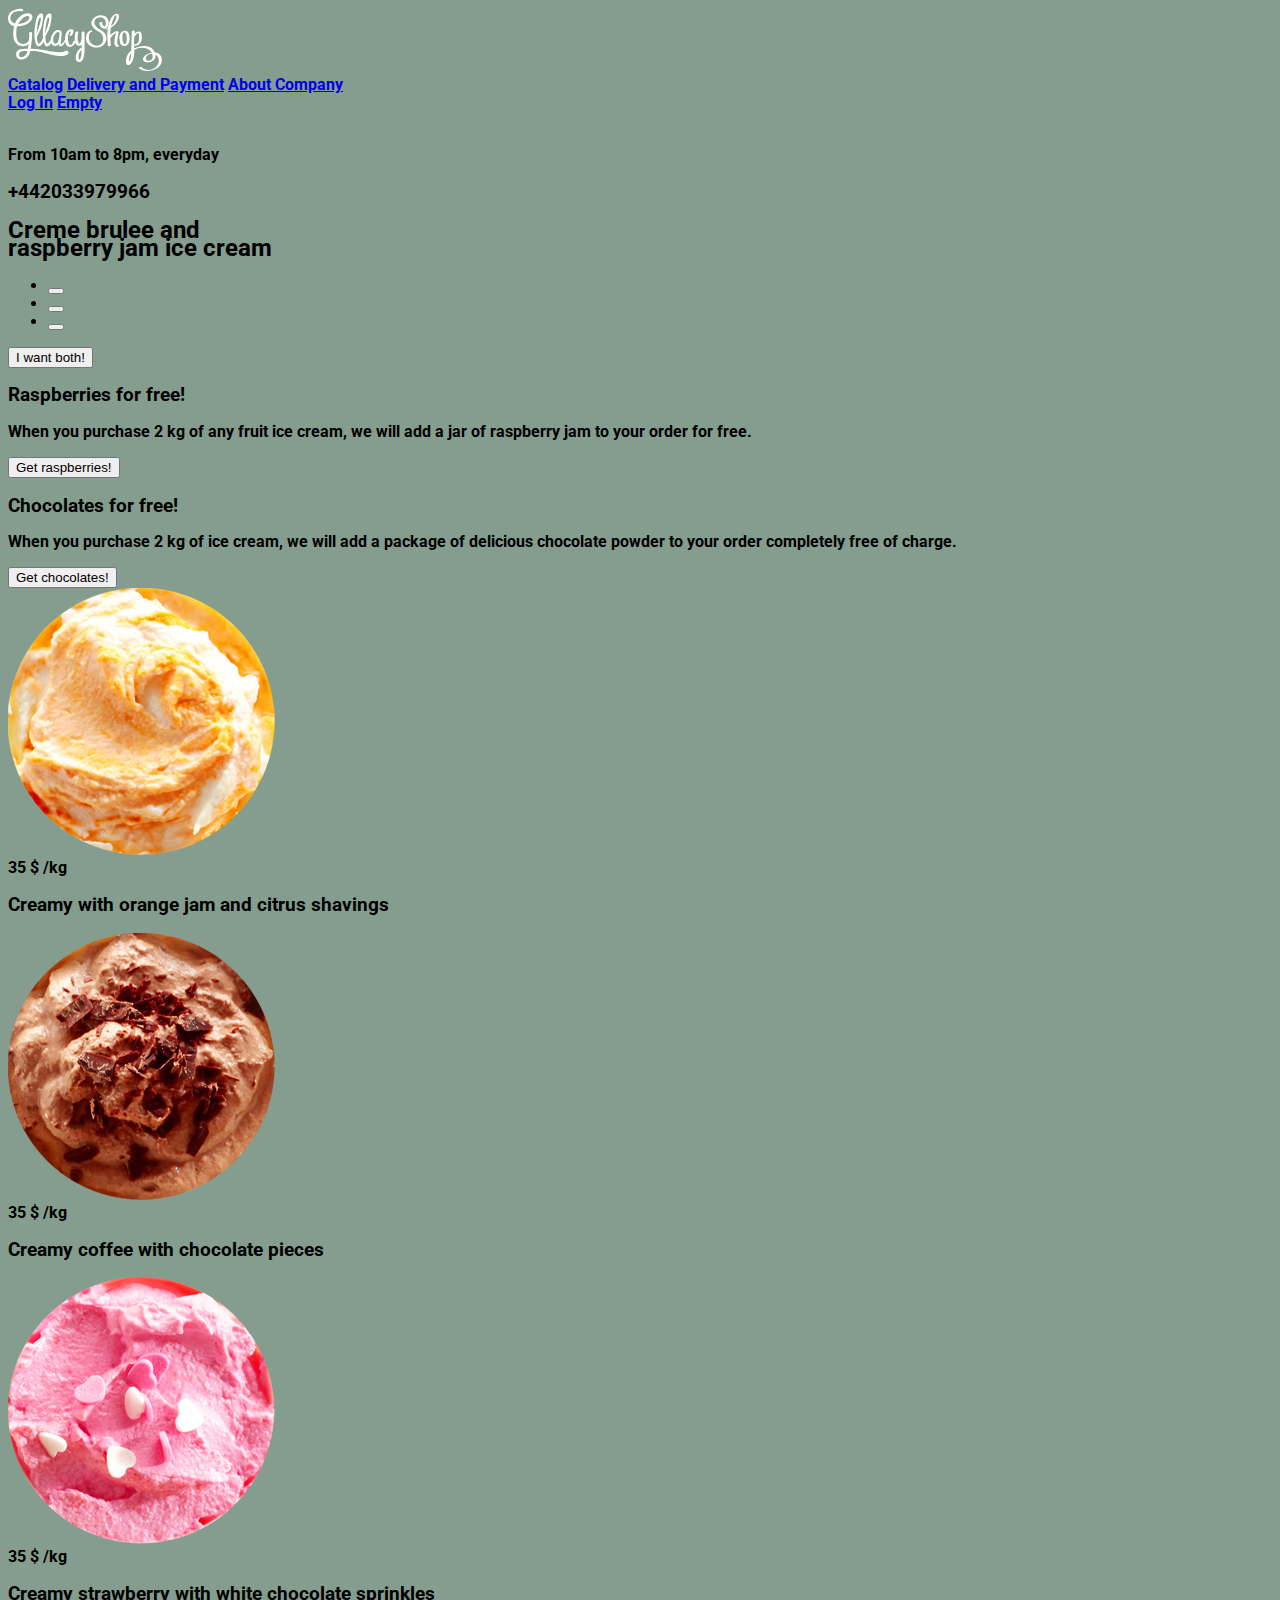
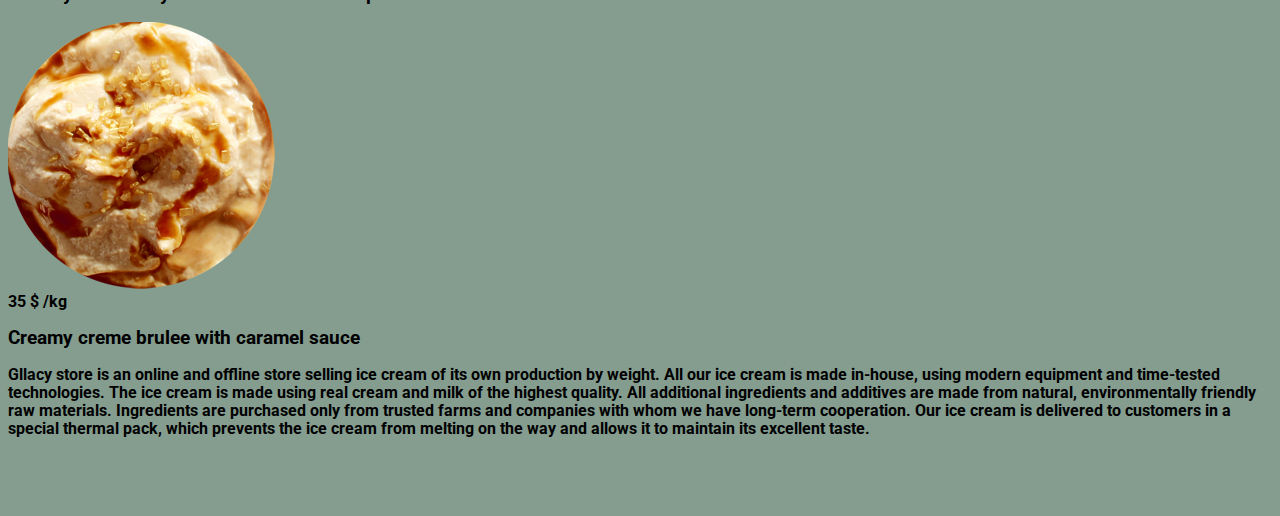
==== index.html @ 9600399f "added product images & description" ====
<!DOCTYPE html>
<html lang="en">

<head>
    <meta charset="UTF-8" />
    <meta name="viewport" content="width=device-width, initial-scale=1.0" />
    <link rel="preconnect" href="https://fonts.googleapis.com">
    <link rel="preconnect" href="https://fonts.gstatic.com" crossorigin>
    <link href="https://fonts.googleapis.com/css2?family=Roboto&display=swap" rel="stylesheet">
    <link href="css/styles.css" rel="stylesheet">
    <title>Gllacy Shop</title>
</head>

<body>

    <!-- Логотип -->

    <header>
        <div>
            <img src="svg/logo.svg" width="154" height="64" alt="Gllacy Shop">
        </div>


        <!-- Головна навігація -->

        <div>
            <nav class="main-navigation">
                <a href="catalog.html">Catalog</a>
                <a href="delivery-and-payment.html">Delivery and Payment</a>
                <a href="about-company.html">About Company</a>
            </nav>
        </div>

        <!-- Кнопка пошуку -->

        <!-- Навігація користувача -->

        <div>
            <nav class="user-navigation">
                <a href="login.html">Log In</a>
                <a href="basket.html">Empty</a>
            </nav>
        </div>
    </header>
    <div>
        <p>
            <br>From 10am to 8pm, everyday
        </p>
        <h3>+442033979966</h3>
    </div>

    <!-- Пропозиції -->

    <main>
        <section class="ad-section">
            <div class="slide">
                <div class="inner">
                    <h2>Creme brulee and<br>raspberry jam ice cream</h2>
                    <div class="slider-dots">
                        <ul>
                            <li> <button></button></li>
                            <li> <button></button></li>
                            <li> <button></button></li>
                        </ul>
                    </div>
                    <button class="main-button">I want both!</button>
                    <div>
                        <h3>Raspberries for free!</h3>
                        <p>When you purchase 2 kg of any fruit ice cream, we will add a jar of raspberry jam to your
                            order
                            for
                            free.</p>
                        <button class="ad-button">Get raspberries!</button>
                    </div>
                    <div>
                        <h3>Chocolates for free!</h3>
                        <p>When you purchase 2 kg of ice cream, we will add a package of delicious chocolate powder
                            to your
                            order
                            completely free
                            of charge.</p>
                        <button class="ad-button">Get chocolates!</button>
                    </div>
        </section>

        <!-- Товари/хіти продажу -->

        <section class="product-section">
            <img src="/img/orange-jam.png" alt="orange jam ice-cream" height="267" width="267">
            <div class="product-price">
                <span class="price-value">35</span>
                <span class="price-currency">$</span>
                <span class="weight">/kg</span>
                <p class="product-title">
                <h3>Creamy with orange jam and citrus shavings</h3>
                </p>

                <img src="/img/coffee-chocolate.png" alt="coffee with choco ice-cream" height="267" width="267">
                <div class="product-price">
                    <span class="price-value">35</span>
                    <span class="price-currency">$</span>
                    <span class="weight">/kg</span>
                    <p class="product-title">
                    <h3>Creamy coffee with chocolate pieces</h3>
                    </p>

                    <img src="/img/strawberry-chocolate.png" alt="strawberry with choco ice-cream" height="267"
                        width="267">
                    <div class="product-price">
                        <span class="price-value">35</span>
                        <span class="price-currency">$</span>
                        <span class="weight">/kg</span>
                        <p class="product-title">
                        <h3>Creamy strawberry with white chocolate sprinkles</h3>
                        </p>

                        <img src="/img/creme-brulee.png" alt="creme brulee ice-cream" height="267" width="267">
                        <div class="product-price">
                            <span class="price-value">35</span>
                            <span class="price-currency">$</span>
                            <span class="weight">/kg</span>
                            <p class="product-title">
                            <h3>Creamy creme brulee with caramel sauce</h3>
                            </p>
                        </div>

                        Gllacy store is an online and offline store selling ice cream of its own production by weight.

                        All our ice cream is made in-house, using modern equipment and time-tested technologies.

                        The ice cream is made using real cream and milk of the highest quality. All additional
                        ingredients and additives are made from natural, environmentally friendly raw materials.

                        Ingredients are purchased only from trusted farms and companies with whom we have long-term
                        cooperation.

                        Our ice cream is delivered to customers in a special thermal pack, which prevents the ice cream
                        from melting on the way
                        and allows it to maintain its excellent taste.

                        <p></p>
                        </li>
                        <li> </li>
                        <li> </li>
                        <li> </li>
                        </ul>
                    </div>
        </section>
    </main>
</body>























</html>
---- css/styles.css ----
body {
  font-family: "Roboto", sans-serif;
  font-size: 16px;
  font-weight: 700;
  line-height: 18px;

  background-color: #849d8f;
}
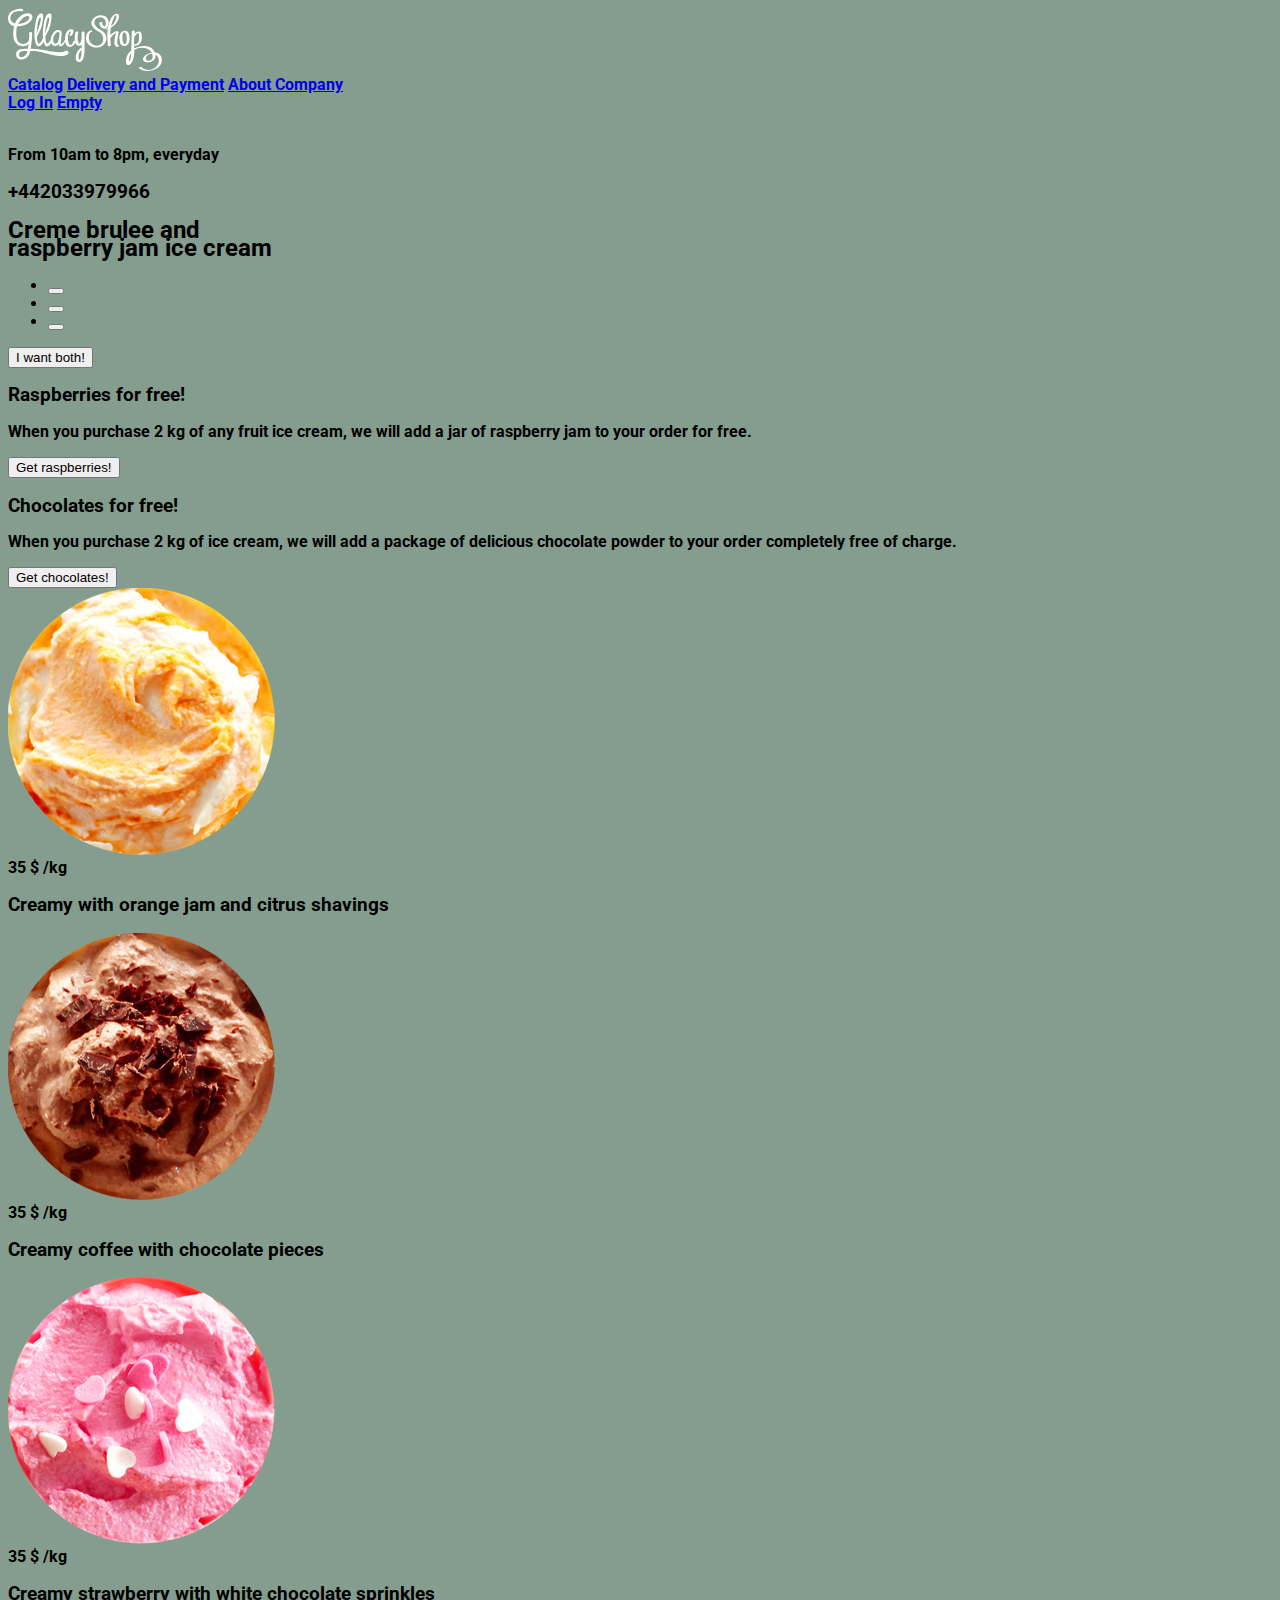
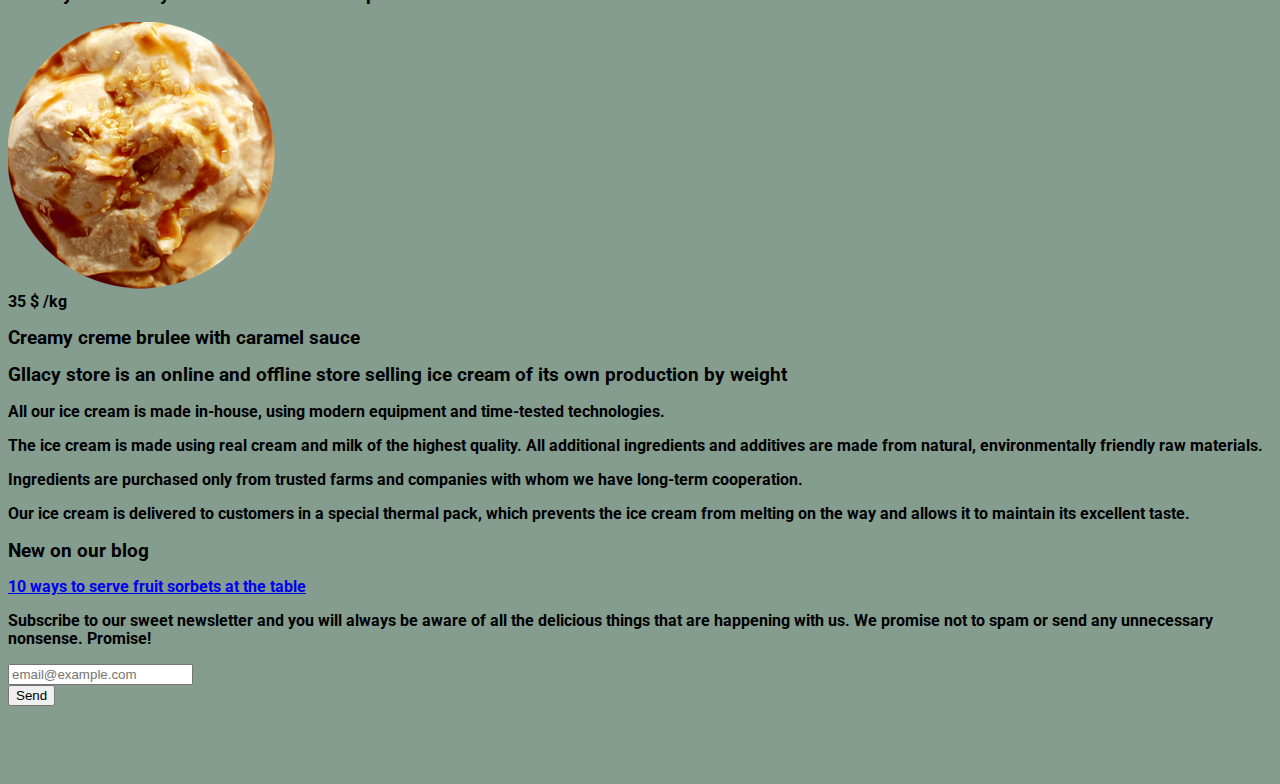
==== commit 493fdcd3: "added buttons for subscription" ====
--- a/index.html
+++ b/index.html
@@ -86,7 +86,7 @@
         <!-- Товари/хіти продажу -->
 
         <section class="product-section">
-            <img src="/img/orange-jam.png" alt="orange jam ice-cream" height="267" width="267">
+            <img src="img/orange-jam.png" alt="orange jam ice-cream" height="267" width="267">
             <div class="product-price">
                 <span class="price-value">35</span>
                 <span class="price-currency">$</span>
@@ -95,7 +95,7 @@
                 <h3>Creamy with orange jam and citrus shavings</h3>
                 </p>
 
-                <img src="/img/coffee-chocolate.png" alt="coffee with choco ice-cream" height="267" width="267">
+                <img src="img/coffee-chocolate.png" alt="coffee with choco ice-cream" height="267" width="267">
                 <div class="product-price">
                     <span class="price-value">35</span>
                     <span class="price-currency">$</span>
@@ -104,7 +104,7 @@
                     <h3>Creamy coffee with chocolate pieces</h3>
                     </p>
 
-                    <img src="/img/strawberry-chocolate.png" alt="strawberry with choco ice-cream" height="267"
+                    <img src="img/strawberry-chocolate.png" alt="strawberry with choco ice-cream" height="267"
                         width="267">
                     <div class="product-price">
                         <span class="price-value">35</span>
@@ -114,7 +114,7 @@
                         <h3>Creamy strawberry with white chocolate sprinkles</h3>
                         </p>
 
-                        <img src="/img/creme-brulee.png" alt="creme brulee ice-cream" height="267" width="267">
+                        <img src="img/creme-brulee.png" alt="creme brulee ice-cream" height="267" width="267">
                         <div class="product-price">
                             <span class="price-value">35</span>
                             <span class="price-currency">$</span>
@@ -124,27 +124,70 @@
                             </p>
                         </div>
 
-                        Gllacy store is an online and offline store selling ice cream of its own production by weight.
-
-                        All our ice cream is made in-house, using modern equipment and time-tested technologies.
-
-                        The ice cream is made using real cream and milk of the highest quality. All additional
-                        ingredients and additives are made from natural, environmentally friendly raw materials.
-
-                        Ingredients are purchased only from trusted farms and companies with whom we have long-term
-                        cooperation.
-
-                        Our ice cream is delivered to customers in a special thermal pack, which prevents the ice cream
-                        from melting on the way
-                        and allows it to maintain its excellent taste.
-
-                        <p></p>
-                        </li>
-                        <li> </li>
-                        <li> </li>
-                        <li> </li>
-                        </ul>
-                    </div>
+                        <!-- Про магазин -->
+
+                        <div class="about-store-motto">
+                            <h3>Gllacy store is an online and offline store selling ice cream of its own production by
+                                weight</h3>
+                            <div class="about-store-left">
+                                <p>All our ice cream is made in-house, using modern equipment and time-tested
+                                    technologies.</p>
+                                <p>The ice cream is made using real cream and milk of the highest quality. All
+                                    additional
+                                    ingredients and additives are made from natural, environmentally friendly raw
+                                    materials.</p>
+                            </div>
+                            <div class="about-store-right">
+                                <p>Ingredients are purchased only from trusted farms and
+                                    companies with whom we have long-term cooperation.</p>
+                                <p>Our ice cream is delivered to
+                                    customers in a special thermal pack, which prevents the ice cream from melting on
+                                    the way and allows it to maintain its excellent taste.</p>
+                            </div>
+                        </div>
+
+                        <!-- Блог -->
+
+                        <div class="blog">
+                            <div class="blog-container">
+                                <h3>New on our blog</h3>
+                                <a href="###">
+                                    <p>10 ways to serve fruit sorbets at the table</p>
+                                </a>
+                            </div>
+                        </div>
+
+                        <!-- Підписка -->
+
+                        <div class="subscription">
+                            <div class="subscription-container">
+                                <p>Subscribe to our sweet newsletter and you will always be aware of all
+                                    the delicious things that are happening with us. We promise not to spam or send any
+                                    unnecessary nonsense. Promise!</p>
+                            </div>
+                        </div>
+                        <form class="subscription-form" action="###" method="post">
+                            <div class="wrapper-subscription">
+                                <input type="email" name="subscription-email" id="subscription-email"
+                                    placeholder="email@example.com">
+                                <label for="subscription-email"></label>
+                            </div>
+                            <div class="subscription-button-wrapper">
+                                <button class="subscription-button" type="submit">Send</button>
+                        </form>
+                    </div>
+
+
+                    <!-- Карта -->
+
+                    <!-- Підвал сайту -->
+                    <p></p>
+                    </li>
+                    <li> </li>
+                    <li> </li>
+                    <li> </li>
+                    </ul>
+                </div>
         </section>
     </main>
 </body>
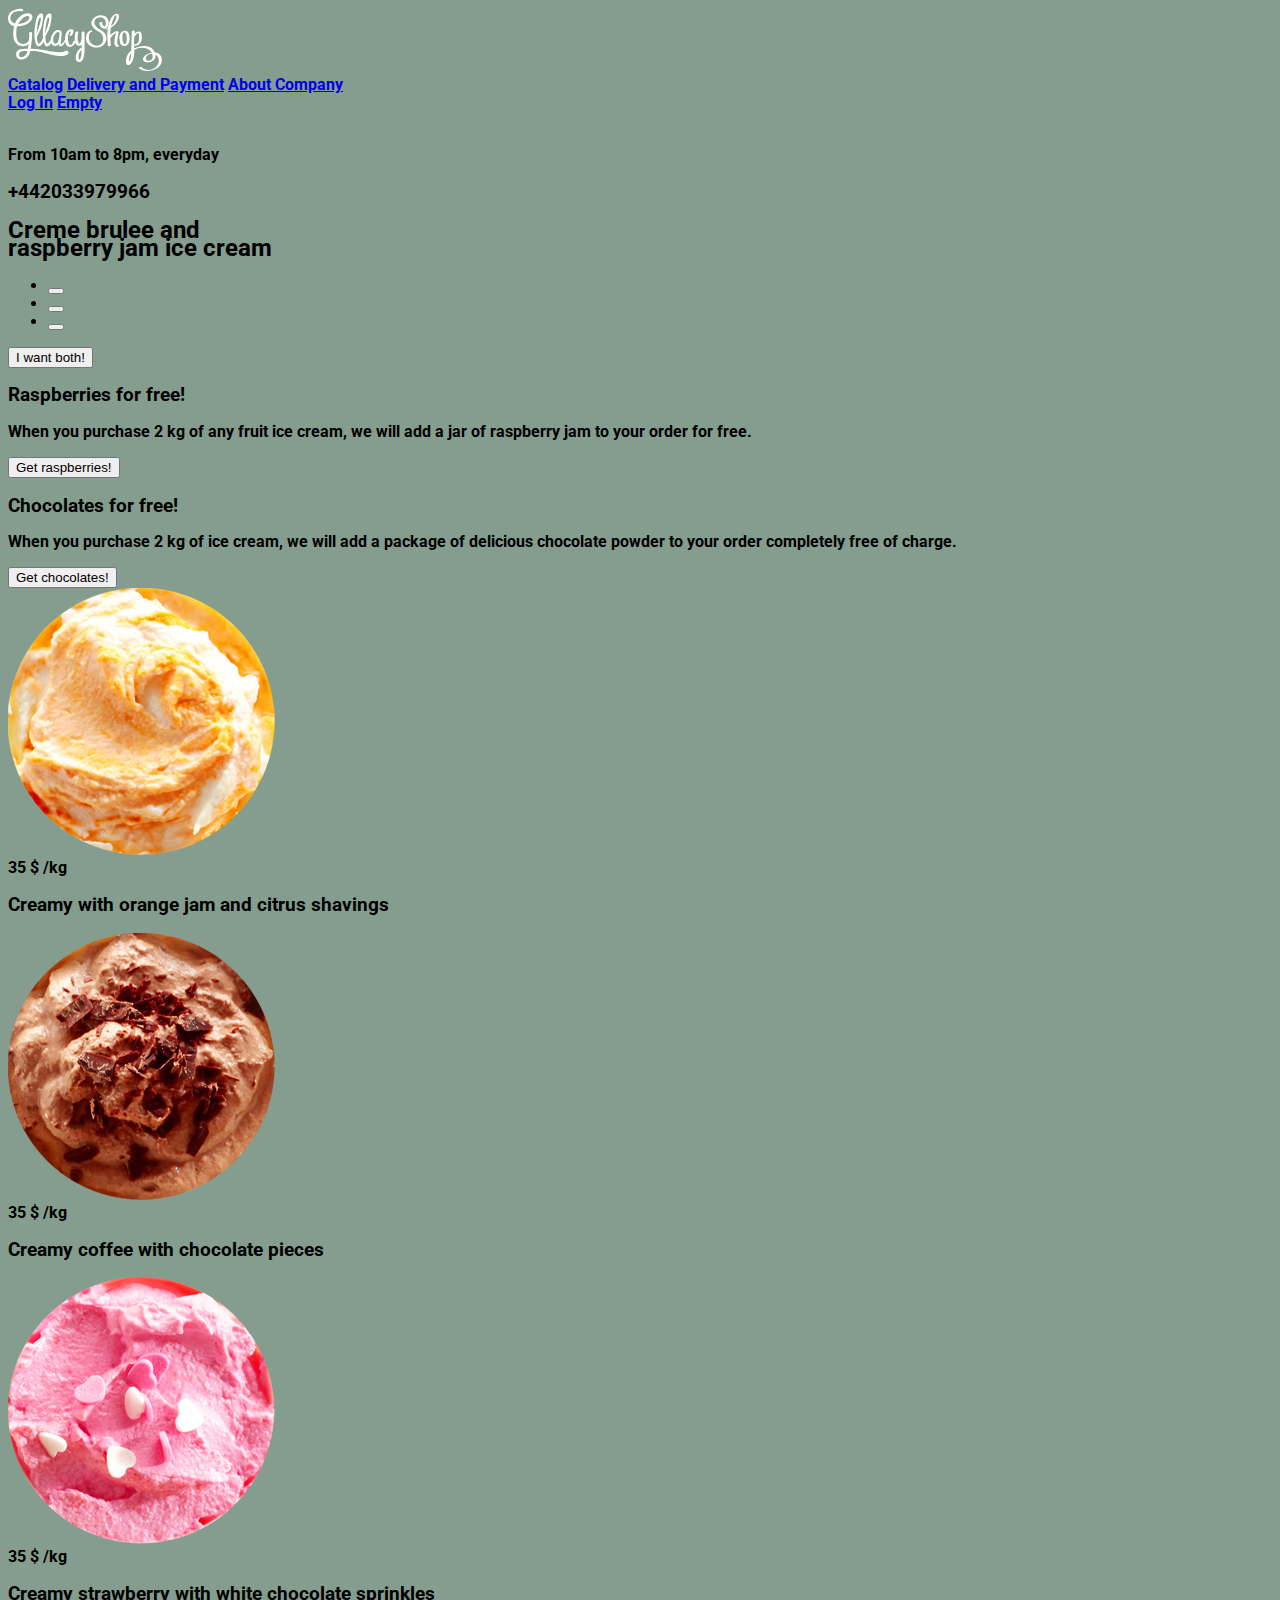
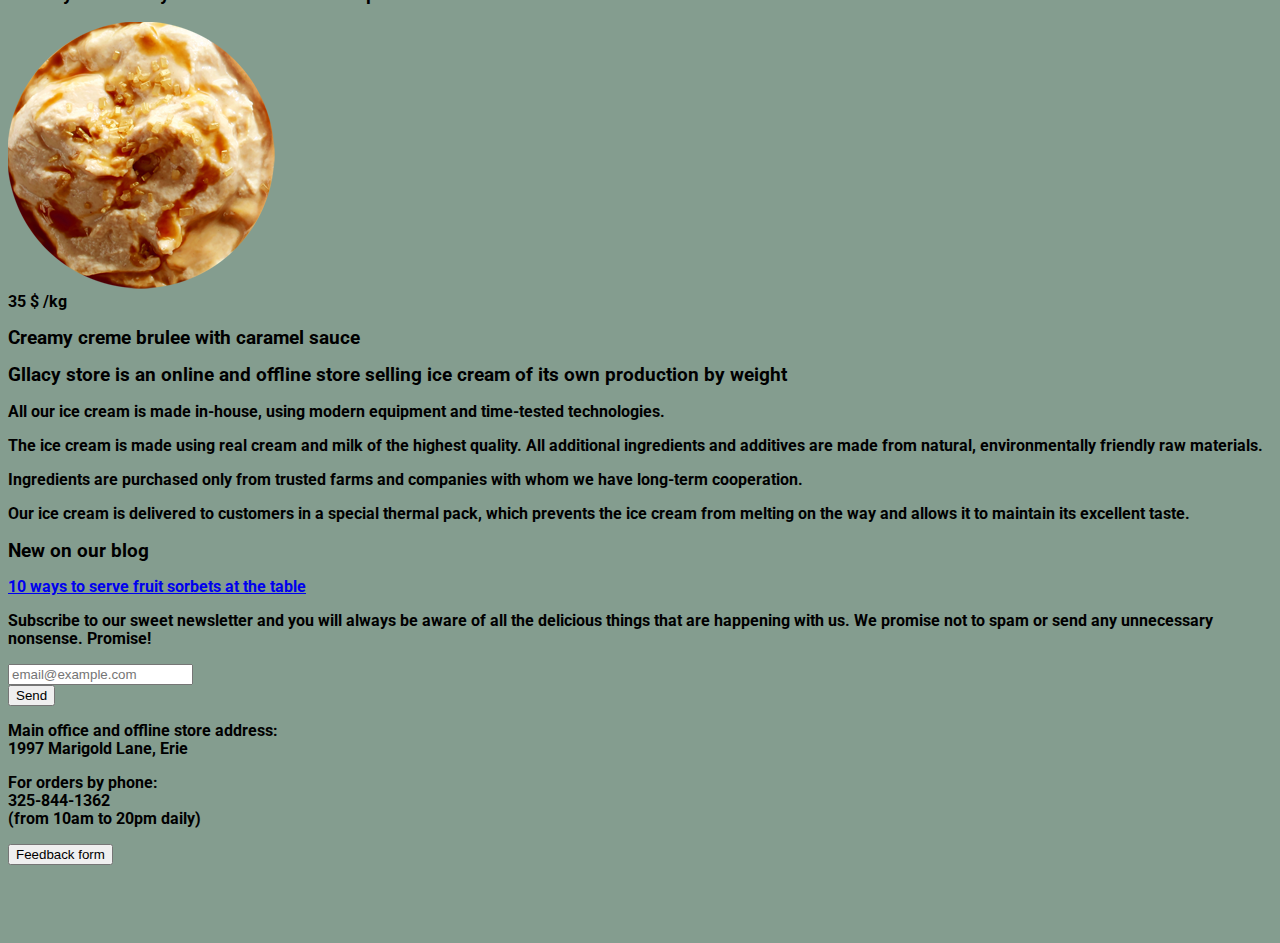
==== commit 93cafd7a: "added feedback option" ====
--- a/index.html
+++ b/index.html
@@ -180,6 +180,18 @@
 
                     <!-- Карта -->
 
+                    <div class="map"></div>
+
+                    <div class="address"></div>
+                    <p class="address-information">
+                        <span>Main office and offline store address:</span><br>
+                        <span>1997 Marigold Lane, Erie</span>
+                    </p>
+
+                    <p>For orders by phone:<br>
+                        <span>325-844-1362</span><br>(from 10am to 20pm daily)
+                    </p>
+                    <button>Feedback form</button>
                     <!-- Підвал сайту -->
                     <p></p>
                     </li>
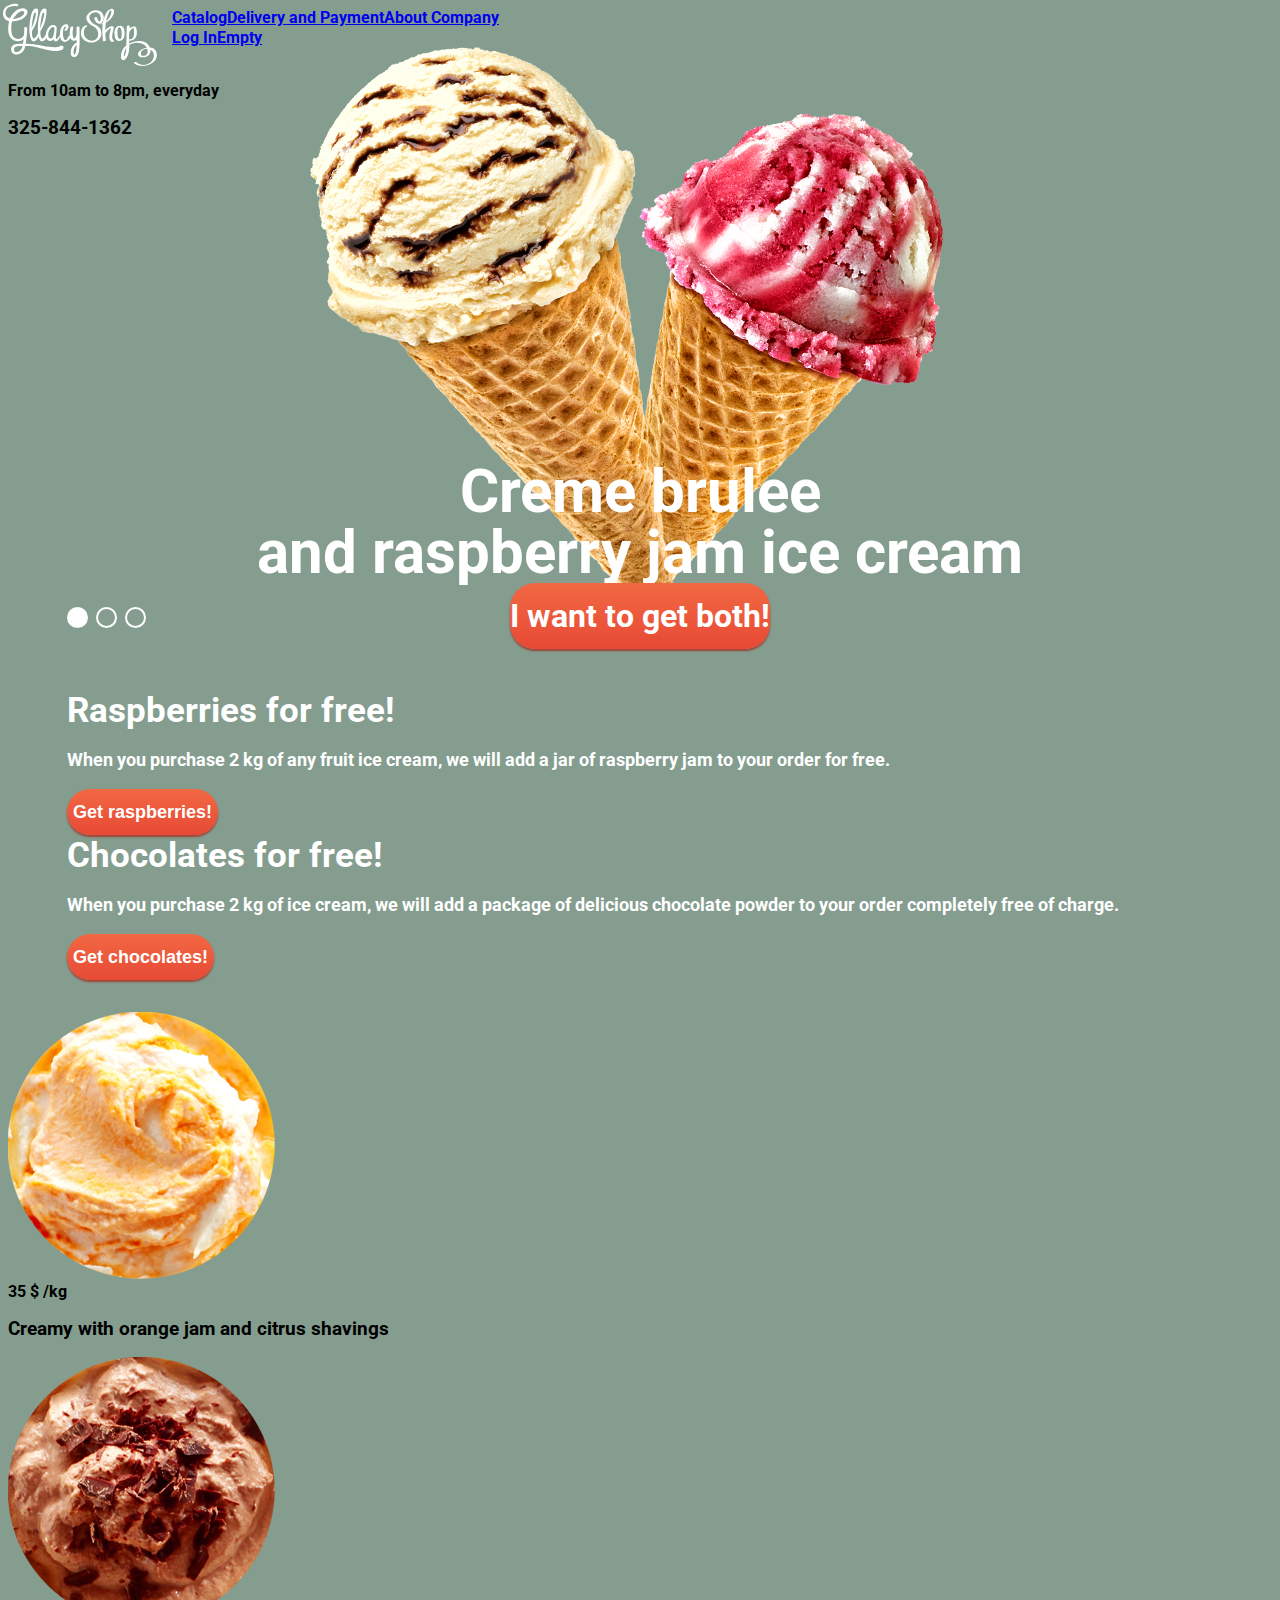
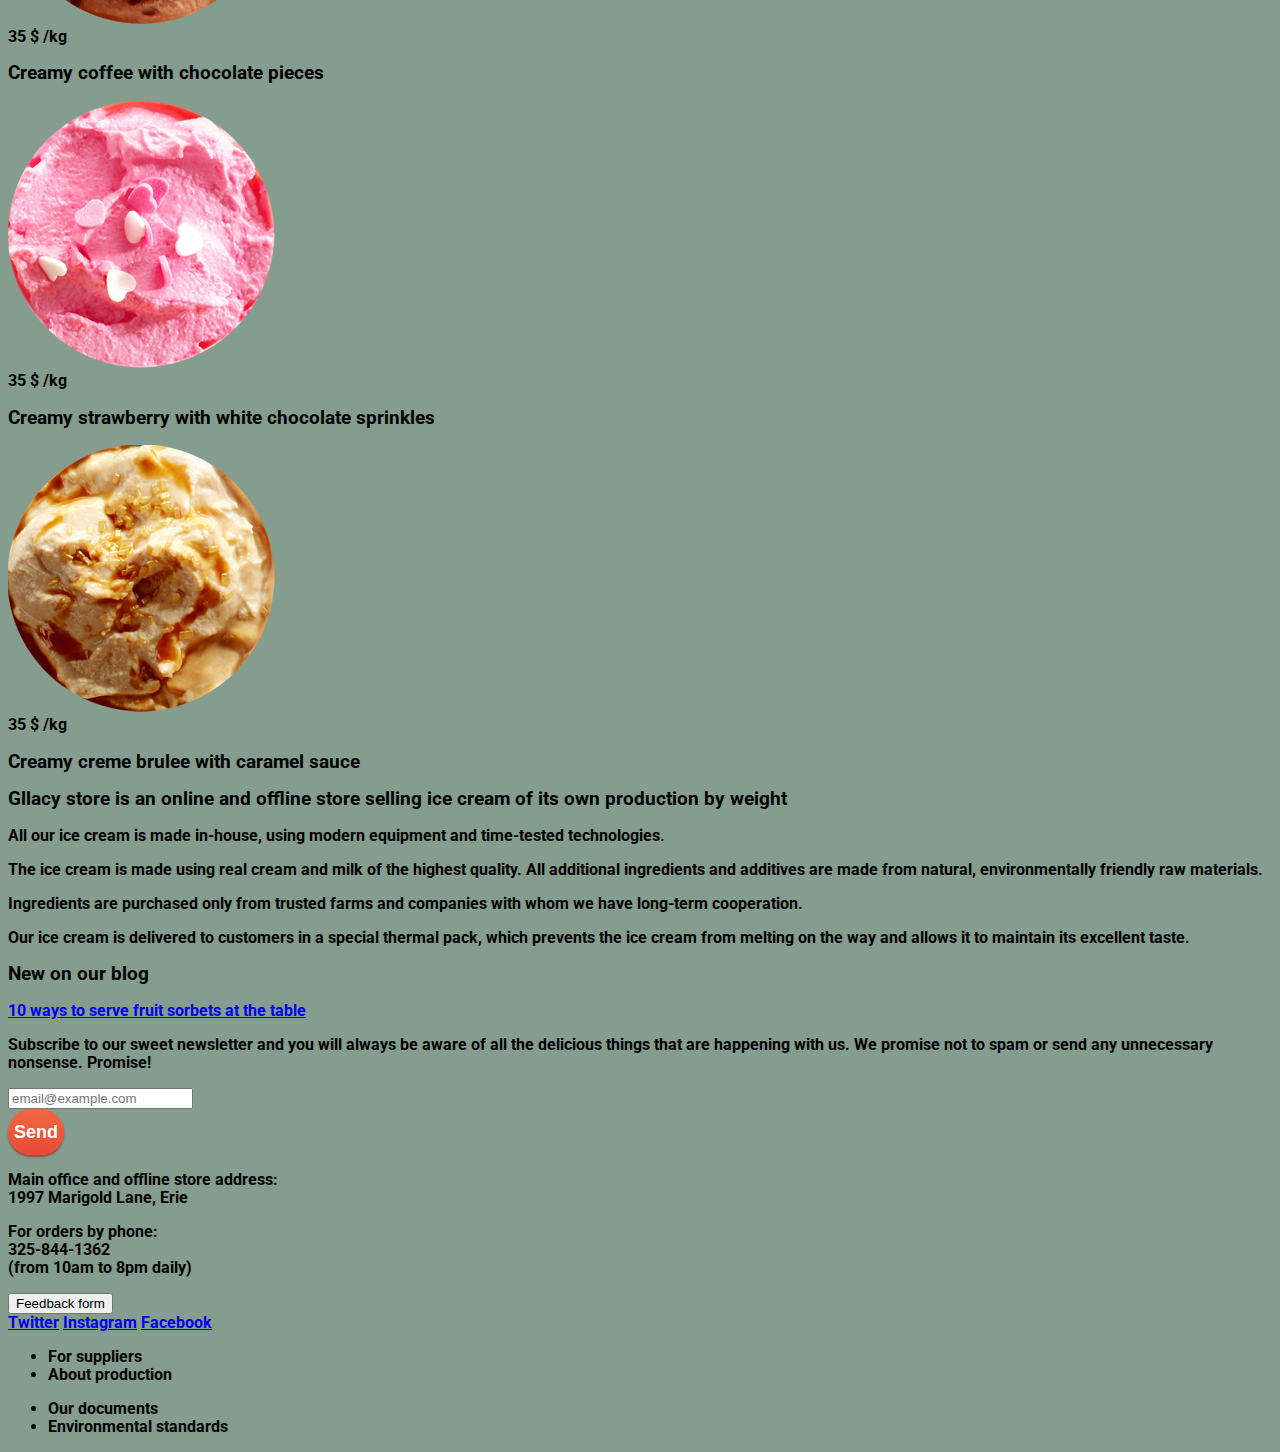
==== commit ba8cd6ca: "added slider" ====
--- a/index.html
+++ b/index.html
@@ -12,218 +12,245 @@
 </head>
 
 <body>
-
-    <!-- Логотип -->
-
-    <header>
+    <!-- Листалка -->
+    <input type="radio" name="toogle" id="img1" checked>
+    <input type="radio" name="toogle" id="img2">
+    <input type="radio" name="toogle" id="img3">
+    <div class="slider-wrapper">
+        <div class="clearfix"></div>
+        <!-- Логотип -->
+
+        <header>
+            <div class="logo">
+                <img class="logo-pic" src="svg/logo.svg" width="154" height="64" alt="Gllacy Shop">
+            </div>
+
+
+            <!-- Головна навігація -->
+
+            <div>
+                <nav class="main-navigation">
+                    <a href="catalog.html">Catalog</a>
+                    <a href="delivery-and-payment.html">Delivery and Payment</a>
+                    <a href="about-company.html">About Company</a>
+                </nav>
+            </div>
+
+            <!-- Кнопка пошуку -->
+
+            <!-- Навігація користувача -->
+
+            <div>
+                <nav class="user-navigation">
+                    <a href="login.html">Log In</a>
+                    <a href="basket.html">Empty</a>
+                </nav>
+            </div>
+        </header>
+
         <div>
-            <img src="svg/logo.svg" width="154" height="64" alt="Gllacy Shop">
+            <p>
+                <br>From 10am to 8pm, everyday
+            </p>
+            <h3>325-844-1362</h3>
         </div>
 
 
-        <!-- Головна навігація -->
-
-        <div>
-            <nav class="main-navigation">
-                <a href="catalog.html">Catalog</a>
-                <a href="delivery-and-payment.html">Delivery and Payment</a>
-                <a href="about-company.html">About Company</a>
-            </nav>
-        </div>
-
-        <!-- Кнопка пошуку -->
-
-        <!-- Навігація користувача -->
-
-        <div>
-            <nav class="user-navigation">
-                <a href="login.html">Log In</a>
-                <a href="basket.html">Empty</a>
-            </nav>
-        </div>
-    </header>
-    <div>
-        <p>
-            <br>From 10am to 8pm, everyday
-        </p>
-        <h3>+442033979966</h3>
-    </div>
-
-    <!-- Пропозиції -->
-
-    <main>
-        <section class="ad-section">
-            <div class="slide">
-                <div class="inner">
-                    <h2>Creme brulee and<br>raspberry jam ice cream</h2>
-                    <div class="slider-dots">
-                        <ul>
-                            <li> <button></button></li>
-                            <li> <button></button></li>
-                            <li> <button></button></li>
-                        </ul>
-                    </div>
-                    <button class="main-button">I want both!</button>
+        <!-- Слайдер -->
+
+        <main>
+            <section class="ad-section">
+                <div class="ad-container">
+                    <div class="slider">
+                        <div class="slider-dots">
+                            <label for="img1"></label>
+                            <label for="img2"></label>
+                            <label for="img3"></label>
+                        </div>
+                        <div class="slide slide-1">
+                            <div class="slide-title">Creme brulee<br>and raspberry jam ice cream
+                            </div>
+                            <a href="#" class="button slider-button">I want to get both!</a>
+                        </div>
+
+                        <div class="slide slide-2">
+                            <div class="slide-title">Chocolate ice cream<br>and lemon sorbet
+                            </div>
+                            <a href="#" class="button slider-button">I want to get both!</a>
+                        </div>
+
+                        <div class="slide slide-3">
+                            <div class="slide-title">Fudge sundae<br>and strawberry sorbet
+                            </div>
+                            <a href="#" class="button slider-button">I want to get both!</a>
+                        </div>
+                    </div>
+
+                    <!-- Пропозиції -->
+
                     <div>
-                        <h3>Raspberries for free!</h3>
-                        <p>When you purchase 2 kg of any fruit ice cream, we will add a jar of raspberry jam to your
+                        <h2 class="ad-title">Raspberries for free!</h2>
+                        <p class="ad-desc">When you purchase 2 kg of any fruit ice cream, we will add a jar of
+                            raspberry
+                            jam to your
                             order
                             for
                             free.</p>
-                        <button class="ad-button">Get raspberries!</button>
+                        <button class="button">Get raspberries!</button>
                     </div>
                     <div>
-                        <h3>Chocolates for free!</h3>
-                        <p>When you purchase 2 kg of ice cream, we will add a package of delicious chocolate powder
+                        <h2 class="ad-title">Chocolates for free!</h2>
+                        <p class="ad-desc">When you purchase 2 kg of ice cream, we will add a package of
+                            delicious
+                            chocolate powder
                             to your
                             order
                             completely free
                             of charge.</p>
-                        <button class="ad-button">Get chocolates!</button>
-                    </div>
-        </section>
-
-        <!-- Товари/хіти продажу -->
-
-        <section class="product-section">
-            <img src="img/orange-jam.png" alt="orange jam ice-cream" height="267" width="267">
-            <div class="product-price">
-                <span class="price-value">35</span>
-                <span class="price-currency">$</span>
-                <span class="weight">/kg</span>
-                <p class="product-title">
-                <h3>Creamy with orange jam and citrus shavings</h3>
-                </p>
-
-                <img src="img/coffee-chocolate.png" alt="coffee with choco ice-cream" height="267" width="267">
+                        <button class="button">Get chocolates!</button>
+                    </div>
+            </section>
+
+            <!-- Товари/хіти продажу -->
+
+            <section class="product-section">
+                <img src="img/orange-jam.png" alt="orange jam ice-cream" height="267" width="267">
                 <div class="product-price">
                     <span class="price-value">35</span>
                     <span class="price-currency">$</span>
                     <span class="weight">/kg</span>
                     <p class="product-title">
-                    <h3>Creamy coffee with chocolate pieces</h3>
+                    <h3>Creamy with orange jam and citrus shavings</h3>
                     </p>
 
-                    <img src="img/strawberry-chocolate.png" alt="strawberry with choco ice-cream" height="267"
-                        width="267">
+                    <img src="img/coffee-chocolate.png" alt="coffee with choco ice-cream" height="267" width="267">
                     <div class="product-price">
                         <span class="price-value">35</span>
                         <span class="price-currency">$</span>
                         <span class="weight">/kg</span>
                         <p class="product-title">
-                        <h3>Creamy strawberry with white chocolate sprinkles</h3>
+                        <h3>Creamy coffee with chocolate pieces</h3>
                         </p>
 
-                        <img src="img/creme-brulee.png" alt="creme brulee ice-cream" height="267" width="267">
+                        <img src="img/strawberry-chocolate.png" alt="strawberry with choco ice-cream" height="267"
+                            width="267">
                         <div class="product-price">
                             <span class="price-value">35</span>
                             <span class="price-currency">$</span>
                             <span class="weight">/kg</span>
                             <p class="product-title">
-                            <h3>Creamy creme brulee with caramel sauce</h3>
+                            <h3>Creamy strawberry with white chocolate sprinkles</h3>
                             </p>
-                        </div>
-
-                        <!-- Про магазин -->
-
-                        <div class="about-store-motto">
-                            <h3>Gllacy store is an online and offline store selling ice cream of its own production by
-                                weight</h3>
-                            <div class="about-store-left">
-                                <p>All our ice cream is made in-house, using modern equipment and time-tested
-                                    technologies.</p>
-                                <p>The ice cream is made using real cream and milk of the highest quality. All
-                                    additional
-                                    ingredients and additives are made from natural, environmentally friendly raw
-                                    materials.</p>
-                            </div>
-                            <div class="about-store-right">
-                                <p>Ingredients are purchased only from trusted farms and
-                                    companies with whom we have long-term cooperation.</p>
-                                <p>Our ice cream is delivered to
-                                    customers in a special thermal pack, which prevents the ice cream from melting on
-                                    the way and allows it to maintain its excellent taste.</p>
-                            </div>
-                        </div>
-
-                        <!-- Блог -->
-
-                        <div class="blog">
-                            <div class="blog-container">
-                                <h3>New on our blog</h3>
-                                <a href="###">
-                                    <p>10 ways to serve fruit sorbets at the table</p>
-                                </a>
-                            </div>
-                        </div>
-
-                        <!-- Підписка -->
-
-                        <div class="subscription">
-                            <div class="subscription-container">
-                                <p>Subscribe to our sweet newsletter and you will always be aware of all
-                                    the delicious things that are happening with us. We promise not to spam or send any
-                                    unnecessary nonsense. Promise!</p>
-                            </div>
-                        </div>
-                        <form class="subscription-form" action="###" method="post">
-                            <div class="wrapper-subscription">
-                                <input type="email" name="subscription-email" id="subscription-email"
-                                    placeholder="email@example.com">
-                                <label for="subscription-email"></label>
-                            </div>
-                            <div class="subscription-button-wrapper">
-                                <button class="subscription-button" type="submit">Send</button>
-                        </form>
-                    </div>
-
-
-                    <!-- Карта -->
-
-                    <div class="map"></div>
-
-                    <div class="address"></div>
-                    <p class="address-information">
-                        <span>Main office and offline store address:</span><br>
-                        <span>1997 Marigold Lane, Erie</span>
-                    </p>
-
-                    <p>For orders by phone:<br>
-                        <span>325-844-1362</span><br>(from 10am to 20pm daily)
-                    </p>
-                    <button>Feedback form</button>
-                    <!-- Підвал сайту -->
-                    <p></p>
-                    </li>
-                    <li> </li>
-                    <li> </li>
-                    <li> </li>
-                    </ul>
-                </div>
-        </section>
-    </main>
+
+                            <img src="img/creme-brulee.png" alt="creme brulee ice-cream" height="267" width="267">
+                            <div class="product-price">
+                                <span class="price-value">35</span>
+                                <span class="price-currency">$</span>
+                                <span class="weight">/kg</span>
+                                <p class="product-title">
+                                <h3>Creamy creme brulee with caramel sauce</h3>
+                                </p>
+                            </div>
+
+                            <!-- Про магазин -->
+
+                            <div class="about-store-motto">
+                                <h3>Gllacy store is an online and offline store selling ice cream of its own production
+                                    by
+                                    weight</h3>
+                                <div class="about-store-left">
+                                    <p>All our ice cream is made in-house, using modern equipment and time-tested
+                                        technologies.</p>
+                                    <p>The ice cream is made using real cream and milk of the highest quality. All
+                                        additional
+                                        ingredients and additives are made from natural, environmentally friendly raw
+                                        materials.</p>
+                                </div>
+                                <div class="about-store-right">
+                                    <p>Ingredients are purchased only from trusted farms and
+                                        companies with whom we have long-term cooperation.</p>
+                                    <p>Our ice cream is delivered to
+                                        customers in a special thermal pack, which prevents the ice cream from melting
+                                        on
+                                        the way and allows it to maintain its excellent taste.</p>
+                                </div>
+                            </div>
+
+                            <!-- Блог -->
+
+                            <div class="blog">
+                                <div class="blog-container">
+                                    <h3>New on our blog</h3>
+                                    <a href="###">
+                                        <p>10 ways to serve fruit sorbets at the table</p>
+                                    </a>
+                                </div>
+                            </div>
+
+                            <!-- Підписка -->
+
+                            <div class="subscription">
+                                <div class="subscription-container">
+                                    <p>Subscribe to our sweet newsletter and you will always be aware of all
+                                        the delicious things that are happening with us. We promise not to spam or send
+                                        any
+                                        unnecessary nonsense. Promise!</p>
+                                </div>
+                            </div>
+                            <form class="subscription-form" action="###" method="post">
+                                <div class="wrapper-subscription">
+                                    <input type="email" name="subscription-email" id="subscription-email"
+                                        placeholder="email@example.com">
+                                    <label for="subscription-email"></label>
+                                </div>
+                                <div class="subscription-button-wrapper">
+                                    <button class="button" type="submit">Send</button>
+                            </form>
+                        </div>
+
+
+                        <!-- Карта -->
+
+                        <div class="map"></div>
+
+                        <div class="address"></div>
+                        <p class="address-information">
+                            <span>Main office and offline store address:</span><br>
+                            <span>1997 Marigold Lane, Erie</span>
+                        </p>
+
+                        <p>For orders by phone:<br>
+                            <span>325-844-1362</span><br>(from 10am to 8pm daily)
+                        </p>
+
+                        <button>Feedback form</button>
+
+
+                        <!-- Підвал сайту -->
+
+                        <footer>
+                            <div class="socials"> <a href="#">Twitter</a>
+                                <a href="#">Instagram</a>
+                                <a href="#">Facebook</a>
+                            </div>
+                            <ul class="about-footer-left">
+                                <li>For suppliers</li>
+
+                                <li>About production</li>
+                            </ul>
+
+                            <ul class="about-footer-right">
+                                <li>Our documents</li>
+
+                                <li>Environmental standards</li>
+                            </ul>
+                        </footer>
+
+
+                        </ul>
+                    </div>
+            </section>
+        </main>
 </body>
 
-
-
-
-
-
-
-
-
-
-
-
-
-
-
-
-
-
-
-
-
-
-
 </html>--- a/css/styles.css
+++ b/css/styles.css
@@ -6,3 +6,289 @@
 
   background-color: #849d8f;
 }
+
+body input[type="radio"] {
+  display: none;
+}
+
+.slider-wrapper {
+  background-repeat: no-repeat;
+  background-position: top center;
+  margin-right: auto;
+  margin-left: auto;
+  background-image: url("D:/P/projects/devproject/img/slide01.png");
+}
+
+.slider-wrapper:before,
+.slider-wrapper:after {
+  content: "";
+  visibility: hidden;
+}
+
+.slider-wrapper:before,
+.slider-wrapper:after {
+  background-image: url("D:/P/projects/devproject/img/slide02.png");
+}
+
+.slider-wrapper:after {
+  background-image: url("D:/P/projects/devproject/img/slide03.png");
+}
+
+.clearfix::after {
+  content: "";
+  display: table;
+  clear: both;
+}
+
+.logo {
+  width: 154px;
+  margin-right: 10px;
+  float: left;
+}
+
+.logo-pic {
+  width: 154px;
+  height: 64px;
+  margin-left: -5px;
+  margin-top: -5px;
+}
+
+.main-navigation {
+  display: flex;
+  flex-direction: row;
+  align-items: flex-start;
+
+  font-size: 16px;
+  line-height: 20px;
+  color: #ffffff;
+}
+
+.user-navigation {
+  display: flex;
+  flex-direction: row;
+  align-items: flex-start;
+
+  font-size: 16px;
+  line-height: 20px;
+  color: #ffffff;
+}
+
+.button {
+  display: inline-block;
+  padding-top: 11px;
+  padding-bottom: 11px;
+  font-size: 18px;
+  line-height: 24px;
+  font-weight: bold;
+  color: #ffffff;
+  background: #f26843;
+  background: -webkit-linear-gradient(top, #f26843 0%, #e74a35 100%);
+  background: -webkit-gradient
+    (linear, left top, left bottom, from (#f26843), to (#e74a35));
+  background: -o-linear-gradient(top, #f26843 0%, #e74a35 100%);
+  background: linear-gradient(to bottom, #f26843 0%, #e74a35 100%);
+  border: none;
+  border-radius: 25px;
+  vertical-align: top;
+  text-decoration: none;
+  outline: none;
+  -webkit-box-shadow: 0 2px 2px rgba(172, 16, 0, 0.64);
+  box-shadow: 0 2px 2px rgba(172, 16, 0, 0.64);
+  cursor: pointer;
+}
+
+.ad-section {
+  padding: 2rem;
+}
+
+.ad-container {
+  width: 1146px;
+  margin: 0 auto;
+  padding: 0 27px;
+}
+
+img {
+  max-width: 100%;
+  height: auto;
+}
+
+.slider {
+  position: relative;
+  margin-bottom: 41px;
+  padding-top: 275px;
+  color: #ffffff;
+  text-align: center;
+}
+
+.slide {
+  display: none;
+}
+
+.slider-img input {
+  display: none;
+}
+
+.slider-button {
+  display: inline-block;
+  padding-top: 11px;
+  padding-bottom: 11px;
+  font-size: 32px;
+  line-height: 44px;
+  font-weight: 700;
+  color: #ffffff;
+  background: #f26843;
+  background: -webkit-linear-gradient(top, #f26843 0%, #e74a35 100%);
+  background: -webkit-gradient
+    (linear, left top, left bottom, from (#f26843), to (#e74a35));
+  background: -o-linear-gradient(top, #f26843 0%, #e74a35 100%);
+  background: linear-gradient(to bottom, #f26843 0%, #e74a35 100%);
+  border: none;
+  border-radius: 25px;
+  vertical-align: top;
+  text-decoration: none;
+  outline: none;
+  -webkit-box-shadow: 0 2px 2px rgba(172, 16, 0, 0.64);
+  box-shadow: 0 2px 2px rgba(172, 16, 0, 0.64);
+  cursor: pointer;
+}
+
+.slider-dots {
+  position: absolute;
+  left: 0;
+  bottom: 21px;
+  z-index: 10;
+  font-size: 0;
+}
+
+.slider-dots label {
+  display: inline-block;
+  width: 17px;
+  height: 17px;
+  margin-right: 8px;
+  background-color: transparent;
+  border-radius: 50%;
+  border: 2px solid #ffffff;
+  vertical-align: top;
+  cursor: pointer;
+}
+
+.slider-dots label:hover {
+  background-color: rgb(255, 255, 255);
+}
+#img1:checked ~ .slider-wrapper .slide-1,
+#img2:checked ~ .slider-wrapper .slide-2,
+#img3:checked ~ .slider-wrapper .slide-3 {
+  display: block;
+}
+
+#img1:checked ~ .slider-wrapper {
+  background-image: url(/img/SLIDE01.png);
+}
+
+#img2:checked ~ .slider-wrapper {
+  background-image: url(/img/SLIDE02.png);
+}
+
+#img3:checked ~ .slider-wrapper {
+  background-image: url(/img/slide03.png);
+}
+
+/*колір листалки*/
+
+#img1:checked ~ .slider-wrapper label[for="img1"],
+#img2:checked ~ .slider-wrapper label[for="img2"],
+#img3:checked ~ .slider-wrapper label[for="img3"] {
+  background-color: #ffffff;
+}
+
+.slide-title {
+  color: #fff;
+  text-align: center;
+  font-family: Roboto;
+  font-size: 60px;
+  font-weight: 700;
+  line-height: 60.349px;
+}
+
+.ad-title {
+  margin: 0;
+  color: #fff;
+  font-family: Roboto;
+  font-size: 35px;
+  font-weight: 700;
+  line-height: 41px;
+}
+
+.ad-desc {
+  color: #fff;
+  font-family: Roboto;
+  font-size: 18px;
+  font-weight: 700;
+  line-height: 22px;
+}
+
+.product-section {
+}
+
+.product-price {
+}
+
+.price-value {
+}
+
+.price-currency {
+}
+
+.weight {
+}
+
+.product-title {
+}
+
+.about-store-motto {
+}
+
+.about-store-left {
+}
+
+.about-store-right {
+}
+
+.blog {
+}
+
+.blog-container {
+}
+
+.subscription {
+}
+
+.subscription-container {
+}
+
+.subscription-form {
+}
+
+.wrapper-subscription {
+}
+
+.subscription-button-wrapper {
+}
+
+.map {
+}
+
+.address {
+}
+
+.address-information {
+}
+
+.socials {
+}
+
+.about-footer-left {
+}
+
+.about-footer-right {
+}
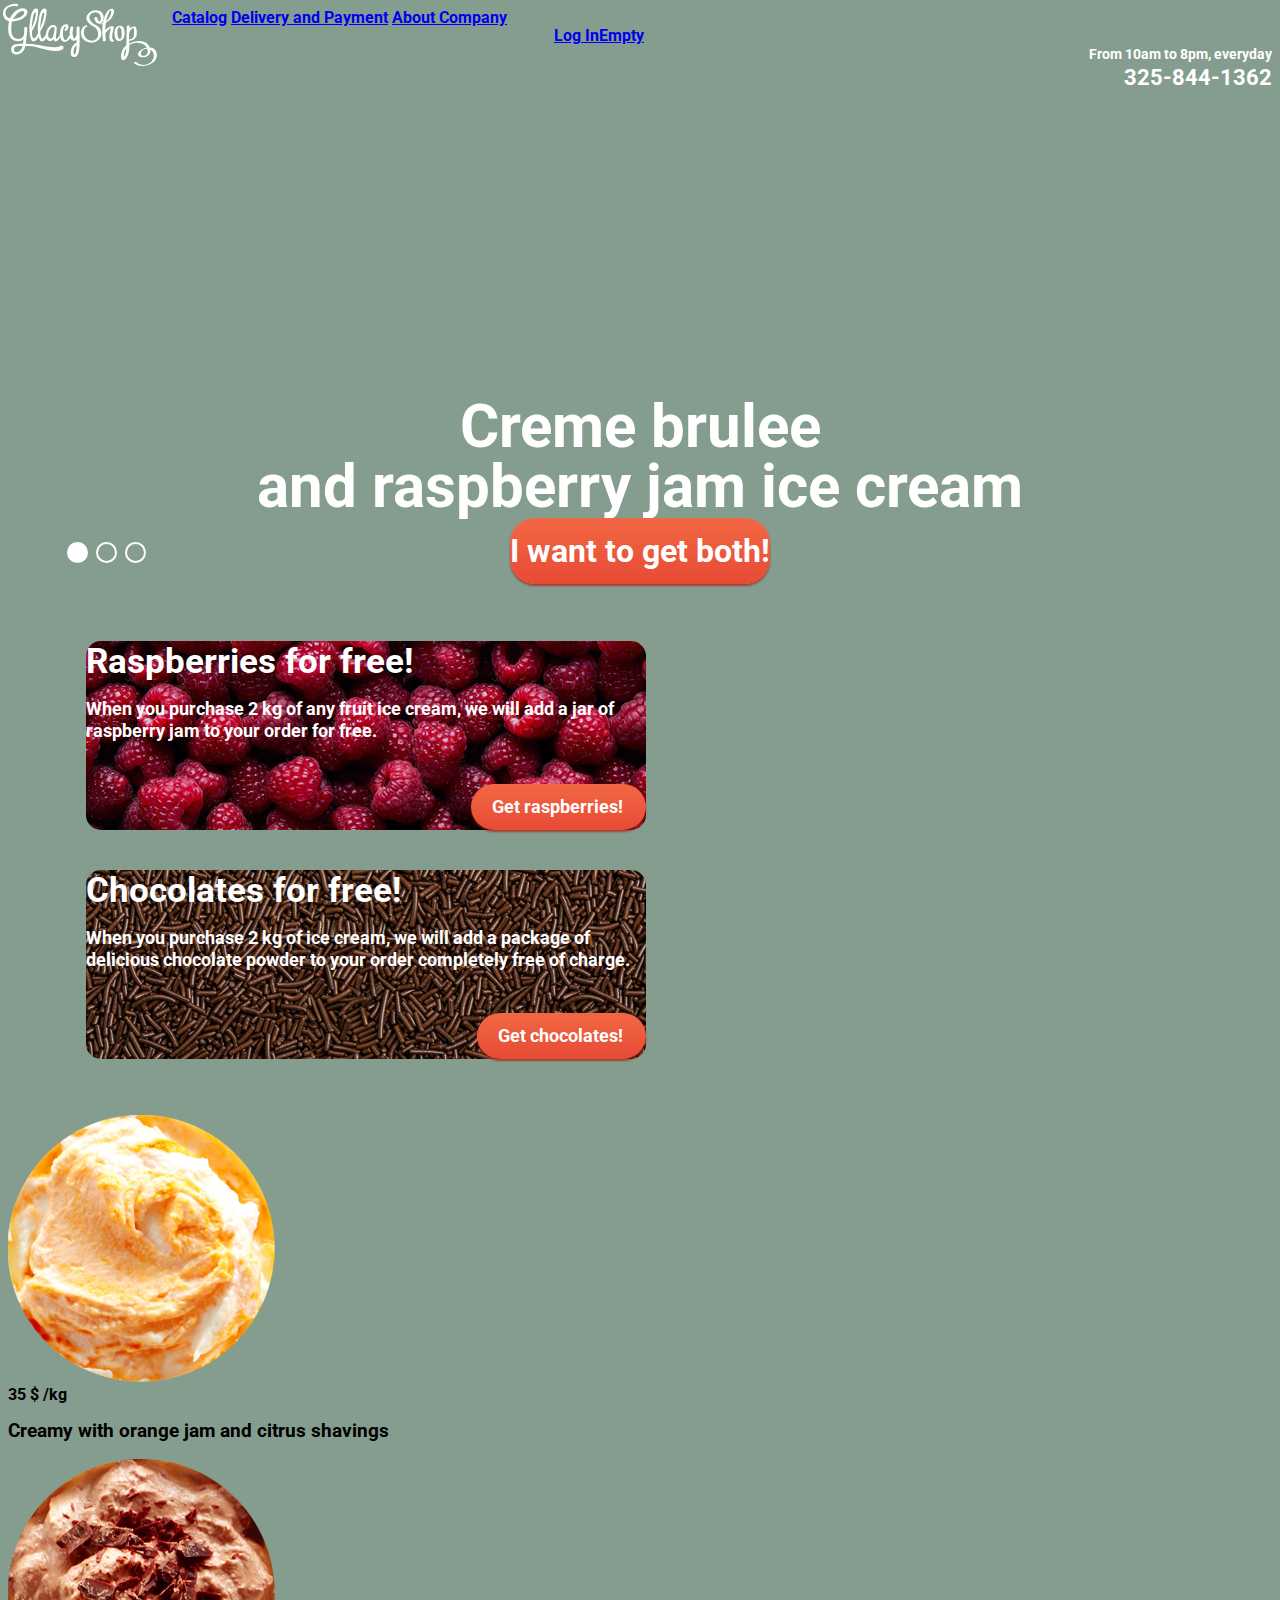
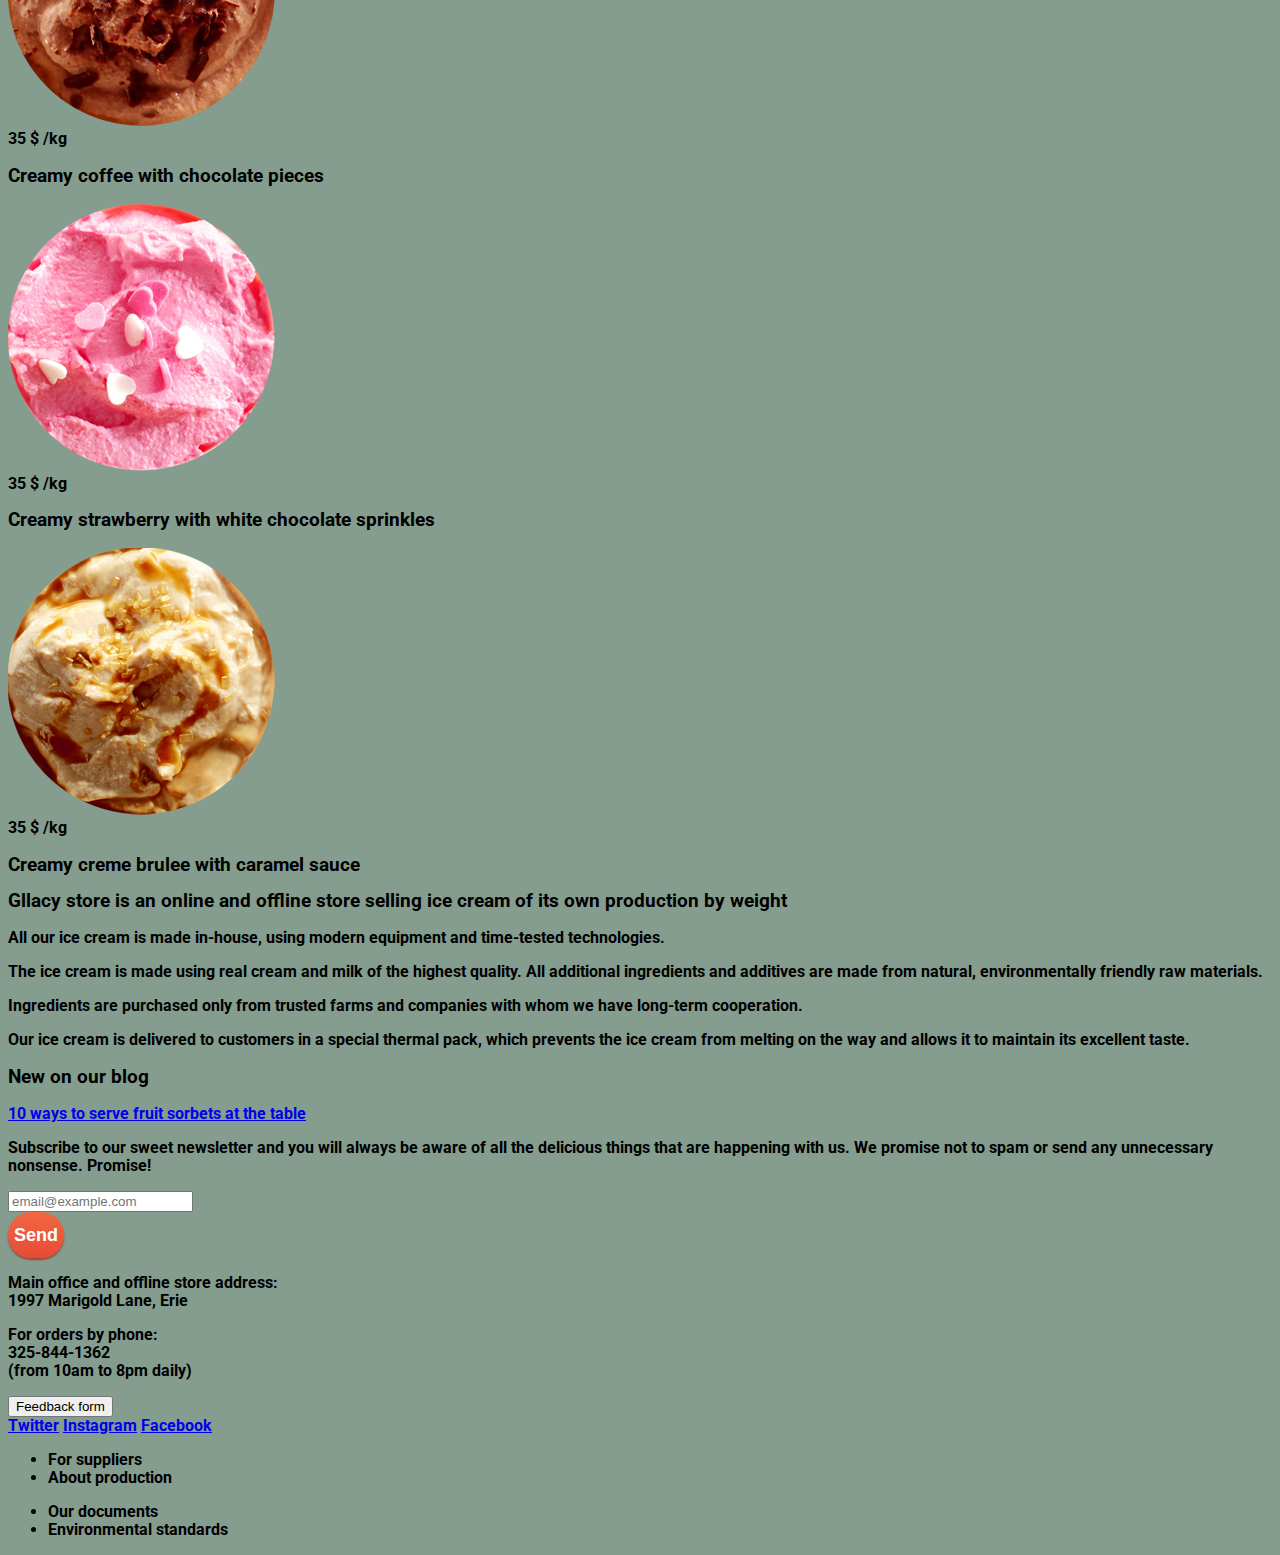
==== commit 82acd3f2: "added offers" ====
--- a/index.html
+++ b/index.html
@@ -18,13 +18,13 @@
     <input type="radio" name="toogle" id="img3">
     <div class="slider-wrapper">
         <div class="clearfix"></div>
+
         <!-- Логотип -->
 
         <header>
             <div class="logo">
                 <img class="logo-pic" src="svg/logo.svg" width="154" height="64" alt="Gllacy Shop">
             </div>
-
 
             <!-- Головна навігація -->
 
@@ -33,10 +33,15 @@
                     <a href="catalog.html">Catalog</a>
                     <a href="delivery-and-payment.html">Delivery and Payment</a>
                     <a href="about-company.html">About Company</a>
+                    </ul>
                 </nav>
             </div>
 
             <!-- Кнопка пошуку -->
+
+            <div class="search-container">
+                <img src="D:\P\projects\devproject\img\loupe.svg" alt="">
+            </div>
 
             <!-- Навігація користувача -->
 
@@ -45,15 +50,12 @@
                     <a href="login.html">Log In</a>
                     <a href="basket.html">Empty</a>
                 </nav>
+                <ul class="time-and-contact-info">
+                    <li class="working-hours"> From 10am to 8pm, everyday</li>
+                    <li class="phone-number">325-844-1362</li>
+                </ul>
             </div>
         </header>
-
-        <div>
-            <p>
-                <br>From 10am to 8pm, everyday
-            </p>
-            <h3>325-844-1362</h3>
-        </div>
 
 
         <!-- Слайдер -->
@@ -88,26 +90,30 @@
 
                     <!-- Пропозиції -->
 
-                    <div>
-                        <h2 class="ad-title">Raspberries for free!</h2>
-                        <p class="ad-desc">When you purchase 2 kg of any fruit ice cream, we will add a jar of
-                            raspberry
-                            jam to your
-                            order
-                            for
-                            free.</p>
-                        <button class="button">Get raspberries!</button>
-                    </div>
-                    <div>
-                        <h2 class="ad-title">Chocolates for free!</h2>
-                        <p class="ad-desc">When you purchase 2 kg of ice cream, we will add a package of
-                            delicious
-                            chocolate powder
-                            to your
-                            order
-                            completely free
-                            of charge.</p>
-                        <button class="button">Get chocolates!</button>
+                    <div class="offers clearfix">
+                        <div class="offers-content">
+                            <div class="offers-left">
+                                <h2 class="offers-title">Raspberries for free!</h2>
+                                <p>When you purchase 2 kg of any fruit ice cream, we will add a jar of raspberry jam to
+                                    your order for free.</p>
+                                <div class="wrapper-offers-button">
+                                    <a class="button offers-button" href="#">Get raspberries!</a>
+                                </div>
+                            </div>
+                        </div>
+                    </div>
+                    <div class="offers clearfix">
+                        <div class="offers-content">
+                            <div class="offers-right">
+                                <h2 class="offers-title">Chocolates for free!</h2>
+                                <p>When you purchase 2 kg of ice cream, we will add a package of delicious chocolate
+                                    powder
+                                    to your order completely free of charge.</p>
+                                <div class="wrapper-offers-button">
+                                    <a class="button offers-button" href="#">Get chocolates!</a>
+                                </div>
+                            </div>
+                        </div>
                     </div>
             </section>
 
@@ -155,22 +161,27 @@
                             <!-- Про магазин -->
 
                             <div class="about-store-motto">
-                                <h3>Gllacy store is an online and offline store selling ice cream of its own production
+                                <h3>Gllacy store is an online and offline store selling ice cream of its own
+                                    production
                                     by
                                     weight</h3>
                                 <div class="about-store-left">
-                                    <p>All our ice cream is made in-house, using modern equipment and time-tested
+                                    <p>All our ice cream is made in-house, using modern equipment and
+                                        time-tested
                                         technologies.</p>
-                                    <p>The ice cream is made using real cream and milk of the highest quality. All
+                                    <p>The ice cream is made using real cream and milk of the highest quality.
+                                        All
                                         additional
-                                        ingredients and additives are made from natural, environmentally friendly raw
+                                        ingredients and additives are made from natural, environmentally
+                                        friendly raw
                                         materials.</p>
                                 </div>
                                 <div class="about-store-right">
                                     <p>Ingredients are purchased only from trusted farms and
                                         companies with whom we have long-term cooperation.</p>
                                     <p>Our ice cream is delivered to
-                                        customers in a special thermal pack, which prevents the ice cream from melting
+                                        customers in a special thermal pack, which prevents the ice cream from
+                                        melting
                                         on
                                         the way and allows it to maintain its excellent taste.</p>
                                 </div>
@@ -192,7 +203,8 @@
                             <div class="subscription">
                                 <div class="subscription-container">
                                     <p>Subscribe to our sweet newsletter and you will always be aware of all
-                                        the delicious things that are happening with us. We promise not to spam or send
+                                        the delicious things that are happening with us. We promise not to spam
+                                        or send
                                         any
                                         unnecessary nonsense. Promise!</p>
                                 </div>
--- a/css/styles.css
+++ b/css/styles.css
@@ -16,7 +16,7 @@
   background-position: top center;
   margin-right: auto;
   margin-left: auto;
-  background-image: url("D:/P/projects/devproject/img/slide01.png");
+  background-image: url("../img/SLIDE01.png");
 }
 
 .slider-wrapper:before,
@@ -27,17 +27,17 @@
 
 .slider-wrapper:before,
 .slider-wrapper:after {
-  background-image: url("D:/P/projects/devproject/img/slide02.png");
+  background-image: url("../img/SLIDE02.png");
 }
 
 .slider-wrapper:after {
-  background-image: url("D:/P/projects/devproject/img/slide03.png");
+  background-image: url("..img/SLIDE03.png");
 }
 
 .clearfix::after {
   content: "";
+  clear: both;
   display: table;
-  clear: both;
 }
 
 .logo {
@@ -54,13 +54,16 @@
 }
 
 .main-navigation {
-  display: flex;
-  flex-direction: row;
-  align-items: flex-start;
-
+  color: #fff;
+  font-family: Roboto;
   font-size: 16px;
-  line-height: 20px;
-  color: #ffffff;
+  font-weight: 700;
+  line-height: normal;
+  width: 382px;
+  float: left;
+}
+
+.search-container {
 }
 
 .user-navigation {
@@ -71,6 +74,29 @@
   font-size: 16px;
   line-height: 20px;
   color: #ffffff;
+}
+
+.time-and-contact-info {
+  margin: 0;
+  padding: 0;
+  list-style: none;
+  text-align: right;
+}
+
+.working-hours {
+  color: #fff;
+  padding-bottom: 4px;
+  font-size: 14px;
+  font-weight: 700;
+  line-height: 16px;
+}
+
+.phone-number {
+  color: #fff;
+  font-family: Roboto;
+  font-size: 22px;
+  font-weight: 700;
+  line-height: 24px;
 }
 
 .button {
@@ -182,15 +208,15 @@
 }
 
 #img1:checked ~ .slider-wrapper {
-  background-image: url(/img/SLIDE01.png);
+  background-image: url(..img/SLIDE01.png);
 }
 
 #img2:checked ~ .slider-wrapper {
-  background-image: url(/img/SLIDE02.png);
+  background-image: url(../img/SLIDE02.png);
 }
 
 #img3:checked ~ .slider-wrapper {
-  background-image: url(/img/slide03.png);
+  background-image: url(../img/slide03.png);
 }
 
 /*колір листалки*/
@@ -210,21 +236,65 @@
   line-height: 60.349px;
 }
 
-.ad-title {
+.offers {
+  display: flex;
+  justify-content: space-between;
+}
+
+.offers-title {
   margin: 0;
+  margin-bottom: 16px;
   color: #fff;
   font-family: Roboto;
   font-size: 35px;
-  font-weight: 700;
   line-height: 41px;
-}
-
-.ad-desc {
+  font-weight: 700;
+}
+
+.offers-content {
+  padding-left: 19px;
+  padding-top: 16px;
+  padding-right: 21px;
+  padding-bottom: 24px;
+}
+
+.offers-left {
+  float: left;
+  width: 560px;
+  background-color: #981a34;
+  background-image: url("../img/raspberries.png");
+  background-repeat: no-repeat;
+  background-size: cover;
+  border-radius: 15px;
+}
+
+.offers-right {
+  float: right;
+  width: 560px;
+  background-color: #3c2318;
+  background-image: url("../img/chocolates.png");
+  background-repeat: no-repeat;
+  background-size: cover;
+  border-radius: 15px;
+}
+
+.offers p {
   color: #fff;
   font-family: Roboto;
   font-size: 18px;
   font-weight: 700;
   line-height: 22px;
+  margin: 0;
+  margin-bottom: 42px;
+}
+
+.wrapper-offers-button {
+  text-align: right;
+}
+
+.offers-button {
+  padding-left: 21px;
+  padding-right: 23px;
 }
 
 .product-section {
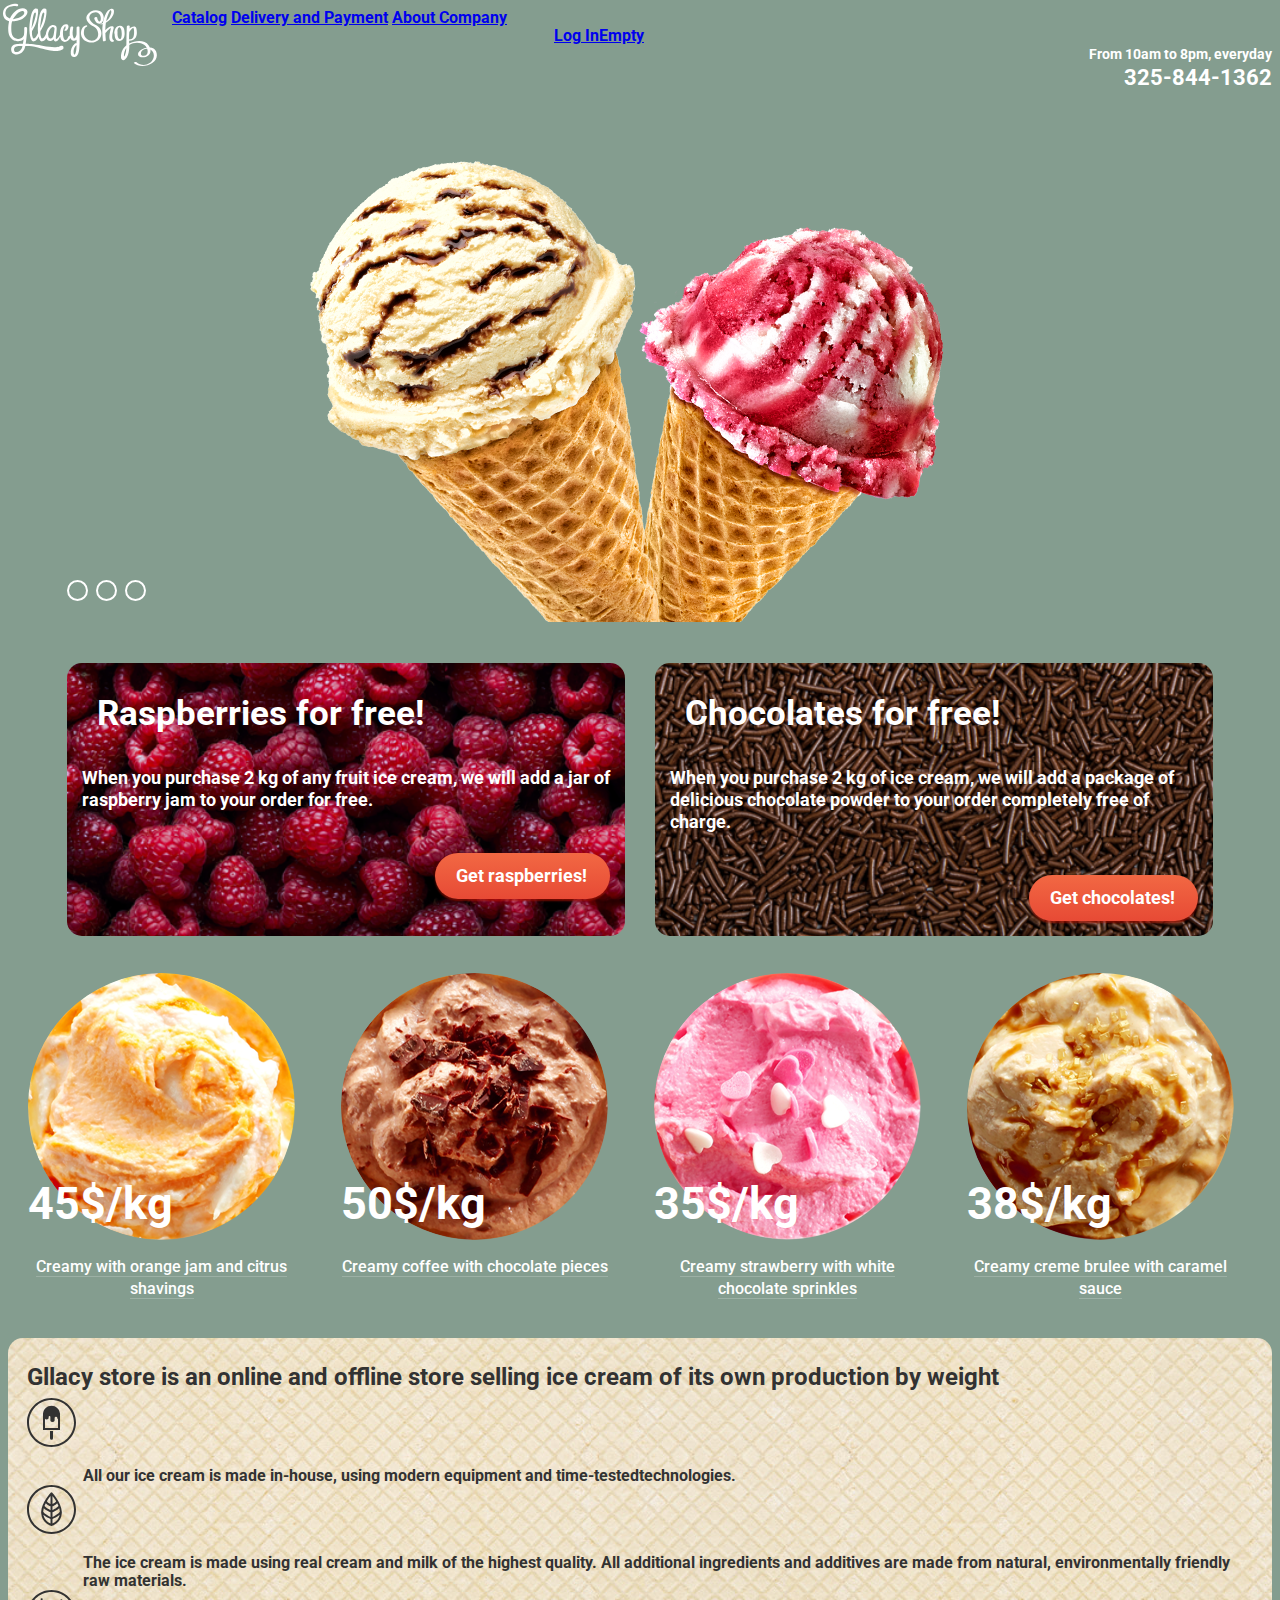
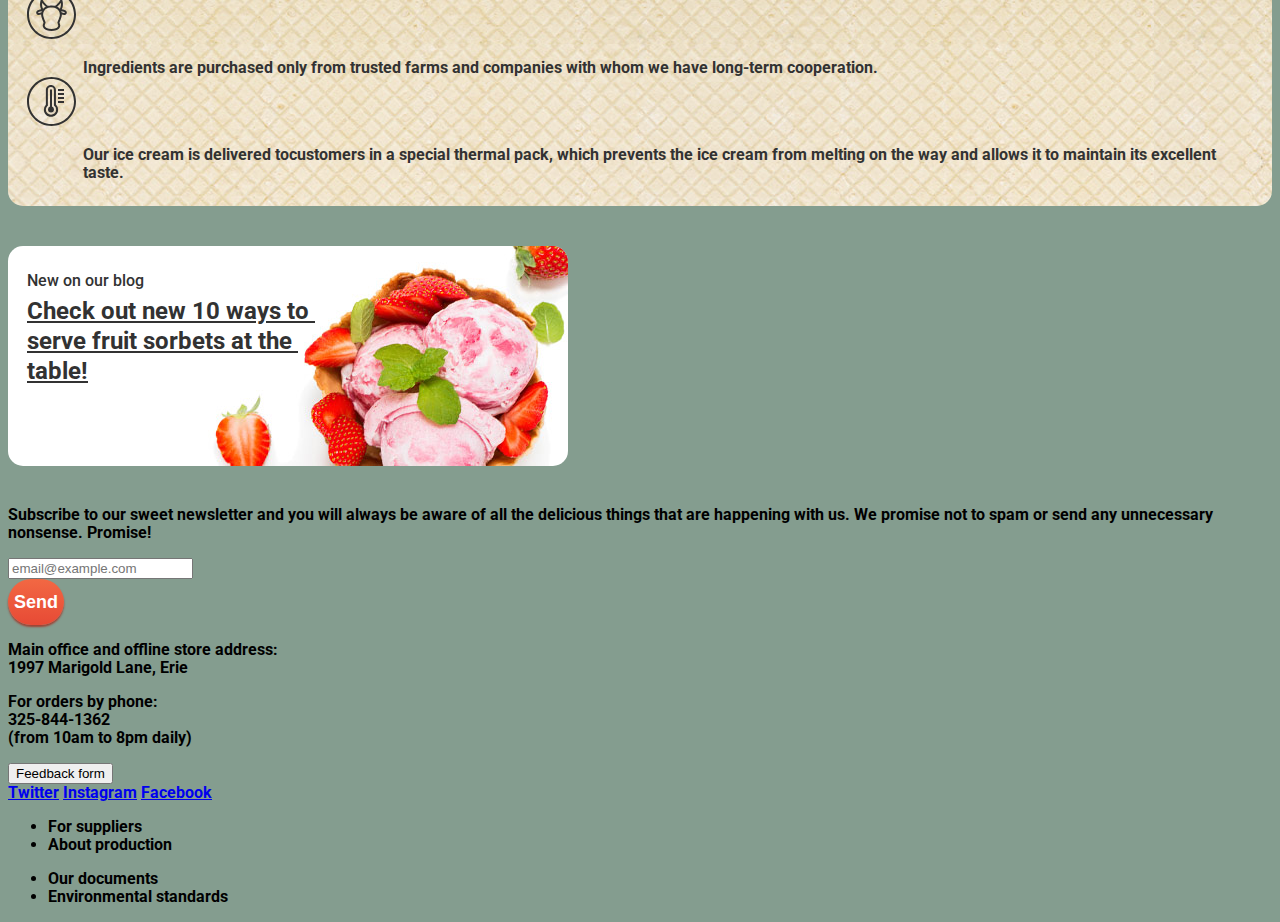
==== commit 5246c9e3: "added news in blog" ====
--- a/index.html
+++ b/index.html
@@ -2,267 +2,276 @@
 <html lang="en">
 
 <head>
-    <meta charset="UTF-8" />
-    <meta name="viewport" content="width=device-width, initial-scale=1.0" />
-    <link rel="preconnect" href="https://fonts.googleapis.com">
-    <link rel="preconnect" href="https://fonts.gstatic.com" crossorigin>
-    <link href="https://fonts.googleapis.com/css2?family=Roboto&display=swap" rel="stylesheet">
-    <link href="css/styles.css" rel="stylesheet">
-    <title>Gllacy Shop</title>
+	<meta charset="UTF-8" />
+	<meta name="viewport" content="width=device-width, initial-scale=1.0" />
+	<link rel="preconnect" href="https://fonts.googleapis.com">
+	<link rel="preconnect" href="https://fonts.gstatic.com" crossorigin>
+	<link href="https://fonts.googleapis.com/css2?family=Roboto&display=swap" rel="stylesheet">
+	<link href="css/styles.css" rel="stylesheet">
+	<title>Gllacy Shop</title>
 </head>
 
 <body>
-    <!-- Листалка -->
-    <input type="radio" name="toogle" id="img1" checked>
-    <input type="radio" name="toogle" id="img2">
-    <input type="radio" name="toogle" id="img3">
-    <div class="slider-wrapper">
-        <div class="clearfix"></div>
-
-        <!-- Логотип -->
-
-        <header>
-            <div class="logo">
-                <img class="logo-pic" src="svg/logo.svg" width="154" height="64" alt="Gllacy Shop">
-            </div>
-
-            <!-- Головна навігація -->
-
-            <div>
-                <nav class="main-navigation">
-                    <a href="catalog.html">Catalog</a>
-                    <a href="delivery-and-payment.html">Delivery and Payment</a>
-                    <a href="about-company.html">About Company</a>
-                    </ul>
-                </nav>
-            </div>
-
-            <!-- Кнопка пошуку -->
-
-            <div class="search-container">
-                <img src="D:\P\projects\devproject\img\loupe.svg" alt="">
-            </div>
-
-            <!-- Навігація користувача -->
-
-            <div>
-                <nav class="user-navigation">
-                    <a href="login.html">Log In</a>
-                    <a href="basket.html">Empty</a>
-                </nav>
-                <ul class="time-and-contact-info">
-                    <li class="working-hours"> From 10am to 8pm, everyday</li>
-                    <li class="phone-number">325-844-1362</li>
-                </ul>
-            </div>
-        </header>
-
-
-        <!-- Слайдер -->
-
-        <main>
-            <section class="ad-section">
-                <div class="ad-container">
-                    <div class="slider">
-                        <div class="slider-dots">
-                            <label for="img1"></label>
-                            <label for="img2"></label>
-                            <label for="img3"></label>
-                        </div>
-                        <div class="slide slide-1">
-                            <div class="slide-title">Creme brulee<br>and raspberry jam ice cream
-                            </div>
-                            <a href="#" class="button slider-button">I want to get both!</a>
-                        </div>
-
-                        <div class="slide slide-2">
-                            <div class="slide-title">Chocolate ice cream<br>and lemon sorbet
-                            </div>
-                            <a href="#" class="button slider-button">I want to get both!</a>
-                        </div>
-
-                        <div class="slide slide-3">
-                            <div class="slide-title">Fudge sundae<br>and strawberry sorbet
-                            </div>
-                            <a href="#" class="button slider-button">I want to get both!</a>
-                        </div>
-                    </div>
-
-                    <!-- Пропозиції -->
-
-                    <div class="offers clearfix">
-                        <div class="offers-content">
-                            <div class="offers-left">
-                                <h2 class="offers-title">Raspberries for free!</h2>
-                                <p>When you purchase 2 kg of any fruit ice cream, we will add a jar of raspberry jam to
-                                    your order for free.</p>
-                                <div class="wrapper-offers-button">
-                                    <a class="button offers-button" href="#">Get raspberries!</a>
-                                </div>
-                            </div>
-                        </div>
-                    </div>
-                    <div class="offers clearfix">
-                        <div class="offers-content">
-                            <div class="offers-right">
-                                <h2 class="offers-title">Chocolates for free!</h2>
-                                <p>When you purchase 2 kg of ice cream, we will add a package of delicious chocolate
-                                    powder
-                                    to your order completely free of charge.</p>
-                                <div class="wrapper-offers-button">
-                                    <a class="button offers-button" href="#">Get chocolates!</a>
-                                </div>
-                            </div>
-                        </div>
-                    </div>
-            </section>
-
-            <!-- Товари/хіти продажу -->
-
-            <section class="product-section">
-                <img src="img/orange-jam.png" alt="orange jam ice-cream" height="267" width="267">
-                <div class="product-price">
-                    <span class="price-value">35</span>
-                    <span class="price-currency">$</span>
-                    <span class="weight">/kg</span>
-                    <p class="product-title">
-                    <h3>Creamy with orange jam and citrus shavings</h3>
-                    </p>
-
-                    <img src="img/coffee-chocolate.png" alt="coffee with choco ice-cream" height="267" width="267">
-                    <div class="product-price">
-                        <span class="price-value">35</span>
-                        <span class="price-currency">$</span>
-                        <span class="weight">/kg</span>
-                        <p class="product-title">
-                        <h3>Creamy coffee with chocolate pieces</h3>
-                        </p>
-
-                        <img src="img/strawberry-chocolate.png" alt="strawberry with choco ice-cream" height="267"
-                            width="267">
-                        <div class="product-price">
-                            <span class="price-value">35</span>
-                            <span class="price-currency">$</span>
-                            <span class="weight">/kg</span>
-                            <p class="product-title">
-                            <h3>Creamy strawberry with white chocolate sprinkles</h3>
-                            </p>
-
-                            <img src="img/creme-brulee.png" alt="creme brulee ice-cream" height="267" width="267">
-                            <div class="product-price">
-                                <span class="price-value">35</span>
-                                <span class="price-currency">$</span>
-                                <span class="weight">/kg</span>
-                                <p class="product-title">
-                                <h3>Creamy creme brulee with caramel sauce</h3>
-                                </p>
-                            </div>
-
-                            <!-- Про магазин -->
-
-                            <div class="about-store-motto">
-                                <h3>Gllacy store is an online and offline store selling ice cream of its own
-                                    production
-                                    by
-                                    weight</h3>
-                                <div class="about-store-left">
-                                    <p>All our ice cream is made in-house, using modern equipment and
-                                        time-tested
-                                        technologies.</p>
-                                    <p>The ice cream is made using real cream and milk of the highest quality.
-                                        All
-                                        additional
-                                        ingredients and additives are made from natural, environmentally
-                                        friendly raw
-                                        materials.</p>
-                                </div>
-                                <div class="about-store-right">
-                                    <p>Ingredients are purchased only from trusted farms and
-                                        companies with whom we have long-term cooperation.</p>
-                                    <p>Our ice cream is delivered to
-                                        customers in a special thermal pack, which prevents the ice cream from
-                                        melting
-                                        on
-                                        the way and allows it to maintain its excellent taste.</p>
-                                </div>
-                            </div>
-
-                            <!-- Блог -->
-
-                            <div class="blog">
-                                <div class="blog-container">
-                                    <h3>New on our blog</h3>
-                                    <a href="###">
-                                        <p>10 ways to serve fruit sorbets at the table</p>
-                                    </a>
-                                </div>
-                            </div>
-
-                            <!-- Підписка -->
-
-                            <div class="subscription">
-                                <div class="subscription-container">
-                                    <p>Subscribe to our sweet newsletter and you will always be aware of all
-                                        the delicious things that are happening with us. We promise not to spam
-                                        or send
-                                        any
-                                        unnecessary nonsense. Promise!</p>
-                                </div>
-                            </div>
-                            <form class="subscription-form" action="###" method="post">
-                                <div class="wrapper-subscription">
-                                    <input type="email" name="subscription-email" id="subscription-email"
-                                        placeholder="email@example.com">
-                                    <label for="subscription-email"></label>
-                                </div>
-                                <div class="subscription-button-wrapper">
-                                    <button class="button" type="submit">Send</button>
-                            </form>
-                        </div>
-
-
-                        <!-- Карта -->
-
-                        <div class="map"></div>
-
-                        <div class="address"></div>
-                        <p class="address-information">
-                            <span>Main office and offline store address:</span><br>
-                            <span>1997 Marigold Lane, Erie</span>
-                        </p>
-
-                        <p>For orders by phone:<br>
-                            <span>325-844-1362</span><br>(from 10am to 8pm daily)
-                        </p>
-
-                        <button>Feedback form</button>
-
-
-                        <!-- Підвал сайту -->
-
-                        <footer>
-                            <div class="socials"> <a href="#">Twitter</a>
-                                <a href="#">Instagram</a>
-                                <a href="#">Facebook</a>
-                            </div>
-                            <ul class="about-footer-left">
-                                <li>For suppliers</li>
-
-                                <li>About production</li>
-                            </ul>
-
-                            <ul class="about-footer-right">
-                                <li>Our documents</li>
-
-                                <li>Environmental standards</li>
-                            </ul>
-                        </footer>
-
-
-                        </ul>
-                    </div>
-            </section>
-        </main>
+	<!-- Листалка -->
+	<div class="clearfix"></div>
+
+	<!-- Логотип -->
+
+	<header>
+		<div class="logo">
+			<img class="logo-pic" src="svg/logo.svg" width="154" height="64" alt="Gllacy Shop">
+		</div>
+
+		<!-- Головна навігація -->
+
+		<div>
+			<nav class="main-navigation">
+				<a href="catalog.html">Catalog</a>
+				<a href="delivery-and-payment.html">Delivery and Payment</a>
+				<a href="about-company.html">About Company</a>
+				</ul>
+			</nav>
+		</div>
+
+		<!-- Кнопка пошуку -->
+
+		<div class="search-container">
+			<img src="D:\P\projects\devproject\img\loupe.svg" alt="">
+		</div>
+
+		<!-- Навігація користувача -->
+
+		<div>
+			<nav class="user-navigation">
+				<a href="login.html">Log In</a>
+				<a href="basket.html">Empty</a>
+			</nav>
+			<ul class="time-and-contact-info">
+				<li class="working-hours"> From 10am to 8pm, everyday</li>
+				<li class="phone-number">325-844-1362</li>
+			</ul>
+		</div>
+	</header>
+
+
+	<!-- Слайдер -->
+
+	<main>
+		<section class="ad-section">
+			<div class="ad-container">
+				<div class="slider">
+					<div class="slider-dots">
+						<label for="img1"></label>
+						<input type="radio" name="toogle" id="img1" checked>
+						<label for="img2">
+						</label>
+						<input type="radio" name="toogle" id="img2">
+						<label for="img3">
+						</label>
+						<input type="radio" name="toogle" id="img3">
+					</div>
+					<div class="slider-wrapper">
+						<div class="slide slide-1">
+							<div class="slide-title">Creme brulee<br>and raspberry jam ice cream
+							</div>
+							<a href="#" class="button slider-button">I want to get both!</a>
+						</div>
+
+						<div class="slide slide-2">
+							<div class="slide-title">Chocolate ice cream<br>and lemon sorbet
+							</div>
+							<a href="#" class="button slider-button">I want to get both!</a>
+						</div>
+
+						<div class="slide slide-3">
+							<div class="slide-title">Fudge sundae<br>and strawberry sorbet
+							</div>
+							<a href="#" class="button slider-button">I want to get both!</a>
+						</div>
+					</div>
+				</div>
+
+				<!-- Пропозиції -->
+				<div class="offers">
+					<div class="offer-item offers-left">
+						<div class="offers-content">
+							<h2 class="offers-title">Raspberries for free!</h2>
+							<p>When you purchase 2 kg of any fruit ice cream, we will add a jar of raspberry jam
+								to
+								your order for free.</p>
+							<div class="wrapper-offers-button">
+								<a class="button offers-button" href="#">Get raspberries!</a>
+							</div>
+						</div>
+					</div>
+					<div class="offer-item offers-right">
+						<div class="offers-content">
+							<h2 class="offers-title">Chocolates for free!</h2>
+							<p>When you purchase 2 kg of ice cream, we will add a package of delicious chocolate
+								powder
+								to your order completely free of charge.</p>
+							<div class="wrapper-offers-button">
+								<a class="button offers-button" href="#">Get chocolates!</a>
+							</div>
+						</div>
+					</div>
+				</div>
+			</div>
+		</section>
+
+		<!-- Товари/хіти продажу -->
+
+		<section class="product-section">
+			<div class="item">
+				<div class="item-image">
+					<a href="#">
+						<img src="img/orange-jam.png" alt="orange jam ice-cream" height="267" width="267"></a>
+
+					<h2 class="item-title">
+						<a href="#">Creamy with orange jam and citrus shavings</a>
+					</h2>
+					<span class="item-price">45$/kg</span>
+				</div>
+			</div>
+
+			<div class="item">
+				<div class="item-image">
+					<a href="#">
+						<img src="img/coffee-chocolate.png" alt="coffee with choco ice-cream" height="267"
+							width="267"></a>
+
+					<h2 class="item-title">
+						<a href="#">Creamy coffee with chocolate pieces</a>
+					</h2>
+					<span class="item-price">50$/kg</span>
+				</div>
+			</div>
+
+			<div class="item">
+				<div class="item-image">
+					<a href="#">
+						<img src="img/strawberry-chocolate.png" alt="strawberry with choco ice-cream" height="267"
+							width="267"></a>
+
+					<h2 class="item-title">
+						<a href="#">Creamy strawberry with white chocolate sprinkles</a>
+					</h2>
+					<span class="item-price">35$/kg</span>
+				</div>
+			</div>
+
+			<div class="item">
+				<div class="item-image">
+					<a href="#">
+						<img src="img/creme-brulee.png" alt="creme brulee ice-cream" height="267" width="267"></a>
+
+					<h2 class="item-title">
+						<a href="#">Creamy creme brulee with caramel sauce</a>
+					</h2>
+					<span class="item-price">38$/kg</span>
+				</div>
+			</div>
+		</section>
+
+		<!-- Про магазин -->
+
+		<div class="about-store-motto clearfix">
+			<h2>Gllacy store is an online and offline store selling ice cream of its own production by weight</h2>
+			<img class="motto-img" src="svg/ice-cream.svg">
+			<p>All our ice cream is made in-house, using modern equipment and time-testedtechnologies.</p><img
+				class="motto-img" src="svg/eco.svg">
+			<p>The ice cream is made using real cream and milk of the highest quality. All additional ingredients
+				and
+				additives are made from natural, environmentally friendly raw materials.</p>
+			<img class="motto-img" src="svg/cow.svg">
+			<p>Ingredients are purchased only from trusted farms and companies
+				with whom we have long-term
+				cooperation.</p>
+			<img class="motto-img" src="svg/thermometer.svg">
+			<p>Our ice cream is delivered tocustomers in a special thermal pack, which prevents the ice cream from
+				melting on the way and allows it to maintain its excellent taste.</p>
+		</div>
+
+
+		<!-- Блог -->
+
+		<div class="blog clearfix">
+			<div class="blog-news">
+				<div class="blog-container">
+					<h2>New on our blog</h2>
+					<a href="###">
+						<p>Check out new 10 ways to serve fruit sorbets at the table!</p>
+					</a>
+				</div>
+			</div>
+		</div>
+
+		<!-- Підписка -->
+
+		<div class="subscription">
+			<div class="subscription-container">
+				<p>Subscribe to our sweet newsletter and you will always be aware of
+					all
+					the delicious things that are happening with us. We promise not
+					to spam
+					or send
+					any
+					unnecessary nonsense. Promise!</p>
+			</div>
+		</div>
+		<form class="subscription-form" action="###" method="post">
+			<div class="wrapper-subscription">
+				<input type="email" name="subscription-email" id="subscription-email" placeholder="email@example.com">
+				<label for="subscription-email"></label>
+			</div>
+			<div class="subscription-button-wrapper">
+				<button class="button" type="submit">Send</button>
+		</form>
+		</div>
+
+
+		<!-- Карта -->
+
+		<div class="map"></div>
+
+		<div class="address"></div>
+		<p class="address-information">
+			<span>Main office and offline store address:</span><br>
+			<span>1997 Marigold Lane, Erie</span>
+		</p>
+
+		<p>For orders by phone:<br>
+			<span>325-844-1362</span><br>(from 10am to 8pm daily)
+		</p>
+
+		<button>Feedback form</button>
+
+
+		<!-- Підвал сайту -->
+
+		<footer>
+			<div class="socials"> <a href="#">Twitter</a>
+				<a href="#">Instagram</a>
+				<a href="#">Facebook</a>
+			</div>
+			<ul class="about-footer-left">
+				<li>For suppliers</li>
+
+				<li>About production</li>
+			</ul>
+
+			<ul class="about-footer-right">
+				<li>Our documents</li>
+
+				<li>Environmental standards</li>
+			</ul>
+		</footer>
+
+
+		</ul>
+		</div>
+		</section>
+	</main>
 </body>
 
 </html>--- a/css/styles.css
+++ b/css/styles.css
@@ -5,39 +5,6 @@
   line-height: 18px;
 
   background-color: #849d8f;
-}
-
-body input[type="radio"] {
-  display: none;
-}
-
-.slider-wrapper {
-  background-repeat: no-repeat;
-  background-position: top center;
-  margin-right: auto;
-  margin-left: auto;
-  background-image: url("../img/SLIDE01.png");
-}
-
-.slider-wrapper:before,
-.slider-wrapper:after {
-  content: "";
-  visibility: hidden;
-}
-
-.slider-wrapper:before,
-.slider-wrapper:after {
-  background-image: url("../img/SLIDE02.png");
-}
-
-.slider-wrapper:after {
-  background-image: url("..img/SLIDE03.png");
-}
-
-.clearfix::after {
-  content: "";
-  clear: both;
-  display: table;
 }
 
 .logo {
@@ -128,7 +95,8 @@
 }
 
 .ad-container {
-  width: 1146px;
+  width: 100%;
+  max-width: 1146px;
   margin: 0 auto;
   padding: 0 27px;
 }
@@ -138,10 +106,39 @@
   height: auto;
 }
 
+.slider-wrapper {
+  background-repeat: no-repeat;
+  background-position: top center;
+  margin-right: auto;
+  margin-left: auto;
+  background-image: url("../img/SLIDE01.png");
+  min-height: 500px;
+}
+
+.slider-wrapper:before,
+.slider-wrapper:after {
+  content: "";
+  visibility: hidden;
+}
+
+.slider-wrapper:before,
+.slider-wrapper:after {
+  background-image: url("../img/SLIDE02.png");
+}
+
+.slider-wrapper:after {
+  background-image: url("..img/SLIDE03.png");
+}
+
+.clearfix::after {
+  content: "";
+  clear: both;
+  display: table;
+}
+
 .slider {
   position: relative;
   margin-bottom: 41px;
-  padding-top: 275px;
   color: #ffffff;
   text-align: center;
 }
@@ -186,6 +183,10 @@
   font-size: 0;
 }
 
+.slider-dots input[type="radio"] {
+  display: none;
+}
+
 .slider-dots label {
   display: inline-block;
   width: 17px;
@@ -208,15 +209,15 @@
 }
 
 #img1:checked ~ .slider-wrapper {
-  background-image: url(..img/SLIDE01.png);
+  background-image: url("../img/SLIDE01.png");
 }
 
 #img2:checked ~ .slider-wrapper {
-  background-image: url(../img/SLIDE02.png);
+  background-image: url("../img/SLIDE02.png");
 }
 
 #img3:checked ~ .slider-wrapper {
-  background-image: url(../img/slide03.png);
+  background-image: url("../img/slide03.png");
 }
 
 /*колір листалки*/
@@ -241,7 +242,21 @@
   justify-content: space-between;
 }
 
+.offer-item {
+  max-width: 560px;
+  width: 100%;
+  background-repeat: no-repeat;
+  background-size: cover;
+  border-radius: 15px;
+  padding: 15px;
+}
+
+.offers .offer-item:first-child {
+  margin-right: 30px;
+}
+
 .offers-title {
+  padding: 15px;
   margin: 0;
   margin-bottom: 16px;
   color: #fff;
@@ -251,31 +266,14 @@
   font-weight: 700;
 }
 
-.offers-content {
-  padding-left: 19px;
-  padding-top: 16px;
-  padding-right: 21px;
-  padding-bottom: 24px;
-}
-
 .offers-left {
-  float: left;
-  width: 560px;
   background-color: #981a34;
   background-image: url("../img/raspberries.png");
-  background-repeat: no-repeat;
-  background-size: cover;
-  border-radius: 15px;
 }
 
 .offers-right {
-  float: right;
-  width: 560px;
   background-color: #3c2318;
   background-image: url("../img/chocolates.png");
-  background-repeat: no-repeat;
-  background-size: cover;
-  border-radius: 15px;
 }
 
 .offers p {
@@ -284,7 +282,6 @@
   font-size: 18px;
   font-weight: 700;
   line-height: 22px;
-  margin: 0;
   margin-bottom: 42px;
 }
 
@@ -298,36 +295,139 @@
 }
 
 .product-section {
-}
-
-.product-price {
-}
-
-.price-value {
-}
-
-.price-currency {
-}
-
-.weight {
-}
-
-.product-title {
+  display: grid;
+  grid-template-columns: auto auto auto auto;
+  gap: 20px;
+  padding-right: 20px;
+  padding-left: 20px;
+}
+
+.item {
+  position: relative;
+  display: inline-block;
+  width: 267px;
+  margin-right: 21px;
+  margin-bottom: -42px;
+  margin-left: -5px;
+  padding-top: 5px;
+  padding-right: 5px;
+  padding-left: 5px;
+  padding-bottom: 75px;
+  font-size: 16px;
+  background-color: transparent;
+  border-radius: 5px;
+  text-align: center;
+  vertical-align: top;
+}
+
+.item-image img {
+  width: 267px;
+  height: 267px;
+  border-radius: 50%;
+  overflow: hidden;
+}
+
+.item-title {
+  min-height: 44px;
+  margin-bottom: 0;
+  margin-left: 0;
+  margin-right: 0;
+  margin-top: 7px;
+  padding-top: 5px;
+  padding-bottom: 5px;
+  padding-left: 0;
+  padding-right: 0;
+  font-size: 16px;
+  line-height: 22px;
+  font-weight: 500;
+}
+
+.item-title a {
+  color: #fff;
+  border-bottom: 1px solid rgba(255, 255, 255, 0.2);
+  text-decoration: none;
+}
+
+.item-price {
+  color: #fff;
+  position: absolute;
+  left: 5px;
+  top: 213px;
+  font-size: 45px;
+  line-height: 45px;
+  font-weight: bold;
+  cursor: pointer;
 }
 
 .about-store-motto {
-}
-
-.about-store-left {
-}
-
-.about-store-right {
+  margin-bottom: 40px;
+  padding: 24px 19px;
+  color: #323232;
+  background-color: #eee2c7;
+  background-image: url("../img/waffle.png");
+  border-radius: 15px;
+}
+
+.about-store-motto h2 {
+  margin: 0;
+  margin-bottom: 6px;
+  font-size: 24px;
+  line-height: 30px;
+  font-weight: bold;
+}
+
+.about-store-motto p {
+  margin: 0;
+  padding-left: 56px;
+  padding-top: 16px;
+}
+
+.motto-img {
 }
 
 .blog {
+  margin-bottom: 40px;
+}
+
+.blog-news {
+  float: left;
+  width: 560px;
+  background: #ffffff url("../img/news.jpg") no-repeat;
+  background-size: cover;
+  border-radius: 15px;
 }
 
 .blog-container {
+  padding: 24px 19px;
+}
+
+.blog-news h2 {
+  margin: 0;
+  margin-bottom: 4px;
+  font-size: 16px;
+  line-height: 22px;
+  font-weight: 500;
+  color: #323232;
+}
+
+.blog-news a {
+  color: #323232;
+}
+
+.blog-news a:hover,
+.blog-news a:active {
+  color: #e84d37;
+  border-color: #e84d37;
+}
+
+.blog-news p {
+  margin: 0;
+  width: 287px;
+  min-height: 146px;
+  font-size: 24px;
+  line-height: 30px;
+  font-weight: bold;
+  white-space: pre-wrap;
 }
 
 .subscription {
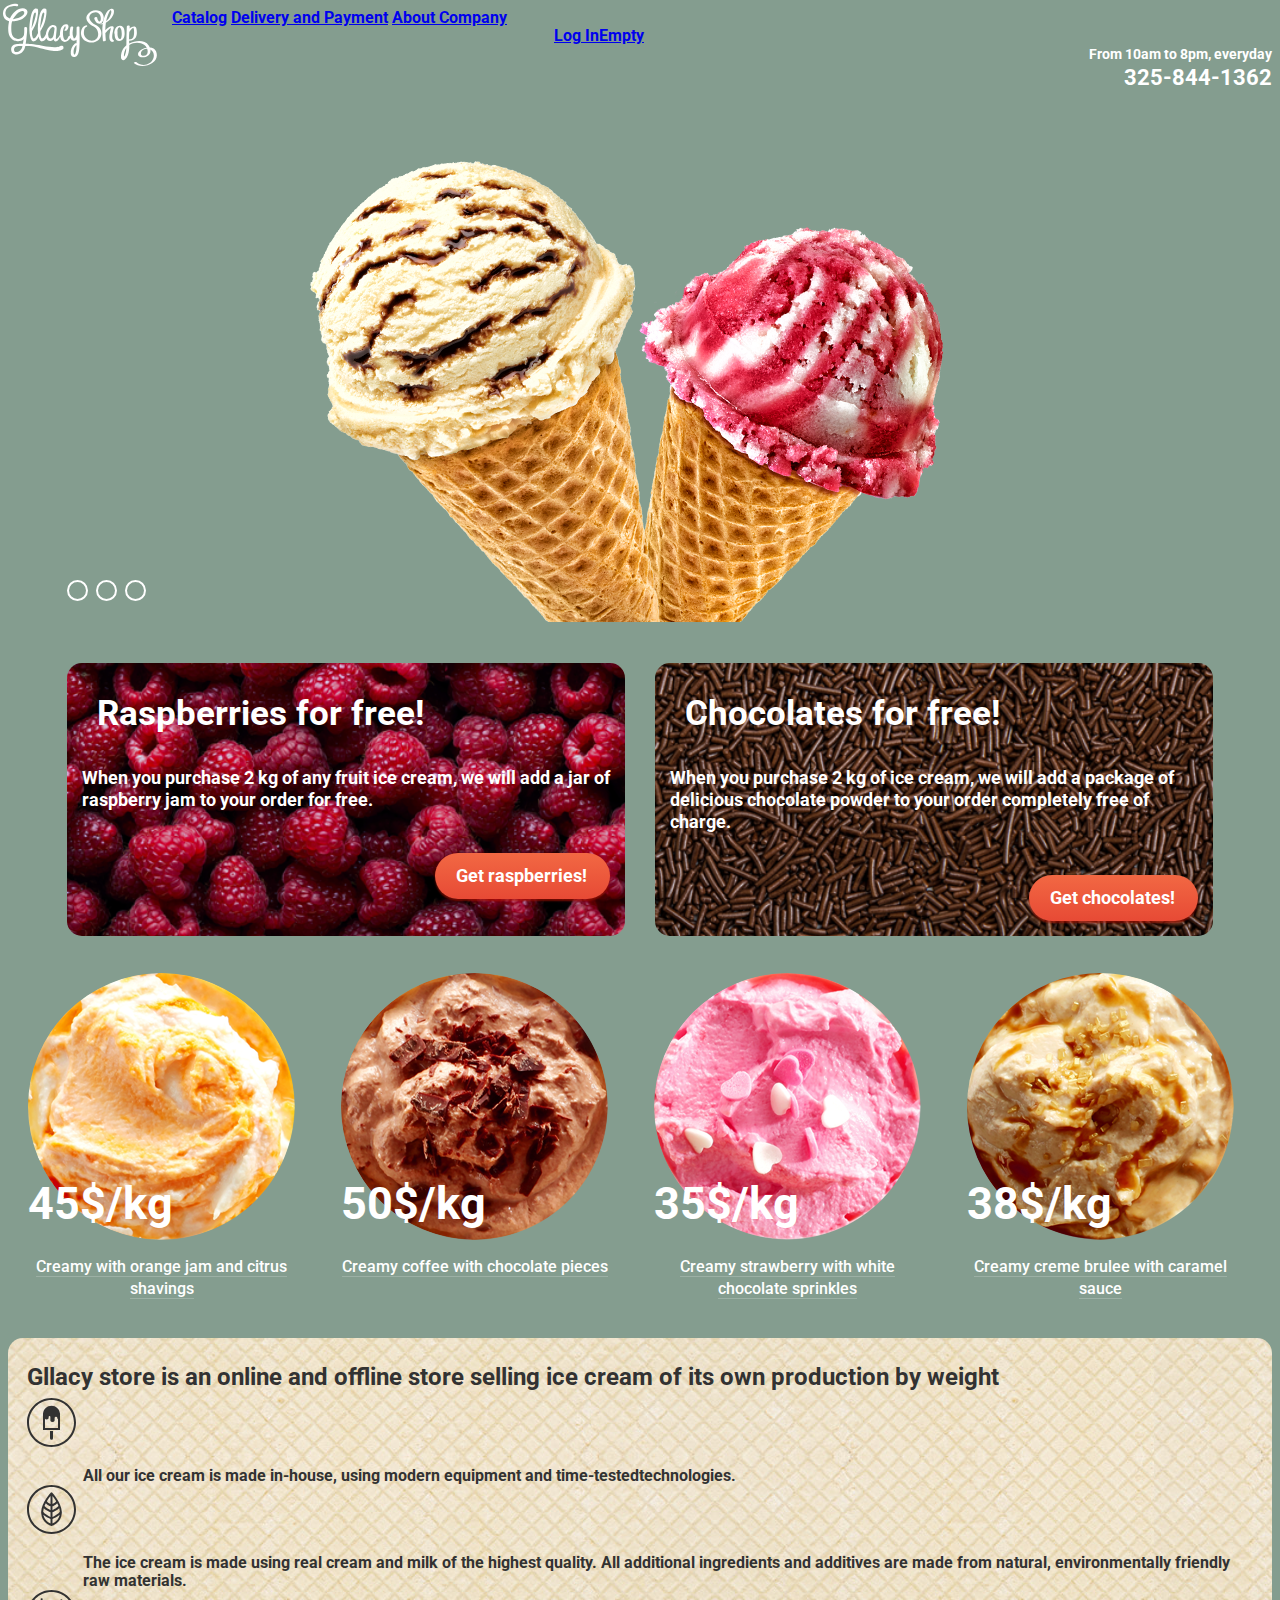
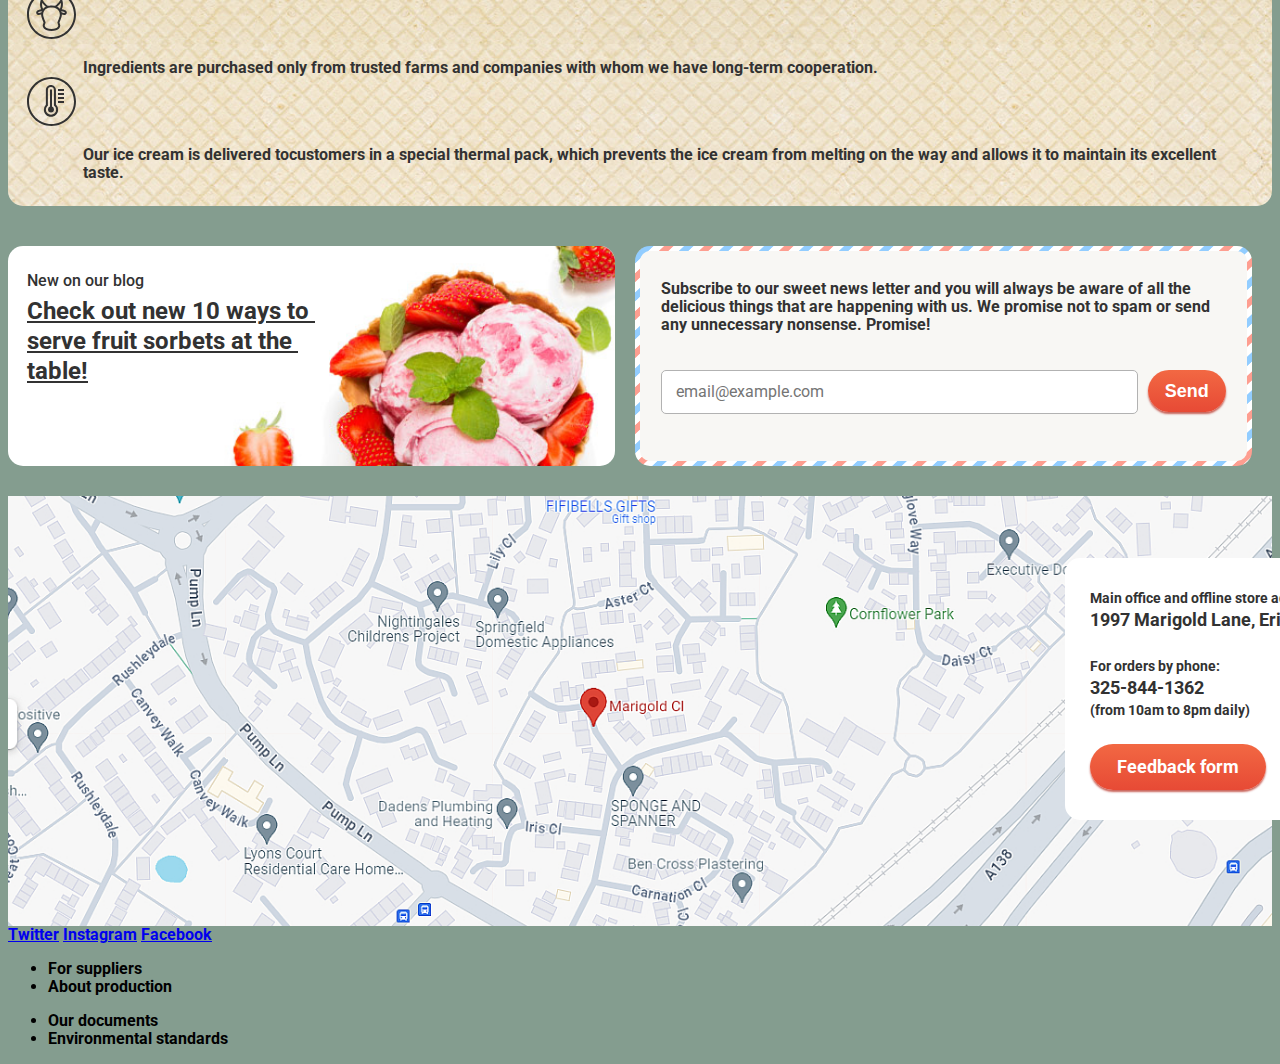
==== commit 440d6a08: "added map" ====
--- a/index.html
+++ b/index.html
@@ -57,220 +57,221 @@
 	<!-- Слайдер -->
 
 	<main>
-		<section class="ad-section">
-			<div class="ad-container">
-				<div class="slider">
-					<div class="slider-dots">
-						<label for="img1"></label>
-						<input type="radio" name="toogle" id="img1" checked>
-						<label for="img2">
-						</label>
-						<input type="radio" name="toogle" id="img2">
-						<label for="img3">
-						</label>
-						<input type="radio" name="toogle" id="img3">
-					</div>
-					<div class="slider-wrapper">
-						<div class="slide slide-1">
-							<div class="slide-title">Creme brulee<br>and raspberry jam ice cream
-							</div>
-							<a href="#" class="button slider-button">I want to get both!</a>
-						</div>
-
-						<div class="slide slide-2">
-							<div class="slide-title">Chocolate ice cream<br>and lemon sorbet
-							</div>
-							<a href="#" class="button slider-button">I want to get both!</a>
-						</div>
-
-						<div class="slide slide-3">
-							<div class="slide-title">Fudge sundae<br>and strawberry sorbet
-							</div>
-							<a href="#" class="button slider-button">I want to get both!</a>
-						</div>
-					</div>
-				</div>
-
-				<!-- Пропозиції -->
-				<div class="offers">
-					<div class="offer-item offers-left">
-						<div class="offers-content">
-							<h2 class="offers-title">Raspberries for free!</h2>
-							<p>When you purchase 2 kg of any fruit ice cream, we will add a jar of raspberry jam
-								to
-								your order for free.</p>
-							<div class="wrapper-offers-button">
-								<a class="button offers-button" href="#">Get raspberries!</a>
-							</div>
-						</div>
-					</div>
-					<div class="offer-item offers-right">
-						<div class="offers-content">
-							<h2 class="offers-title">Chocolates for free!</h2>
-							<p>When you purchase 2 kg of ice cream, we will add a package of delicious chocolate
-								powder
-								to your order completely free of charge.</p>
-							<div class="wrapper-offers-button">
-								<a class="button offers-button" href="#">Get chocolates!</a>
-							</div>
-						</div>
-					</div>
-				</div>
+		<div class="container">
+			<section class="ad-section">
+				<div class="ad-container">
+					<div class="slider">
+						<div class="slider-dots">
+							<label for="img1"></label>
+							<input type="radio" name="toogle" id="img1" checked>
+							<label for="img2">
+							</label>
+							<input type="radio" name="toogle" id="img2">
+							<label for="img3">
+							</label>
+							<input type="radio" name="toogle" id="img3">
+						</div>
+						<div class="slider-wrapper">
+							<div class="slide slide-1">
+								<div class="slide-title">Creme brulee<br>and raspberry jam ice cream
+								</div>
+								<a href="#" class="button slider-button">I want to get both!</a>
+							</div>
+
+							<div class="slide slide-2">
+								<div class="slide-title">Chocolate ice cream<br>and lemon sorbet
+								</div>
+								<a href="#" class="button slider-button">I want to get both!</a>
+							</div>
+
+							<div class="slide slide-3">
+								<div class="slide-title">Fudge sundae<br>and strawberry sorbet
+								</div>
+								<a href="#" class="button slider-button">I want to get both!</a>
+							</div>
+						</div>
+					</div>
+
+					<!-- Пропозиції -->
+					<div class="offers">
+						<div class="offer-item offers-left">
+							<div class="offers-content">
+								<h2 class="offers-title">Raspberries for free!</h2>
+								<p>When you purchase 2 kg of any fruit ice cream, we will add a jar of raspberry jam
+									to
+									your order for free.</p>
+								<div class="wrapper-offers-button">
+									<a class="button offers-button" href="#">Get raspberries!</a>
+								</div>
+							</div>
+						</div>
+						<div class="offer-item offers-right">
+							<div class="offers-content">
+								<h2 class="offers-title">Chocolates for free!</h2>
+								<p>When you purchase 2 kg of ice cream, we will add a package of delicious chocolate
+									powder
+									to your order completely free of charge.</p>
+								<div class="wrapper-offers-button">
+									<a class="button offers-button" href="#">Get chocolates!</a>
+								</div>
+							</div>
+						</div>
+					</div>
+				</div>
+			</section>
+
+			<!-- Товари/хіти продажу -->
+
+			<section class="product-section">
+				<div class="item">
+					<div class="item-image">
+						<a href="#">
+							<img src="img/orange-jam.png" alt="orange jam ice-cream" height="267" width="267"></a>
+
+						<h2 class="item-title">
+							<a href="#">Creamy with orange jam and citrus shavings</a>
+						</h2>
+						<span class="item-price">45$/kg</span>
+					</div>
+				</div>
+
+				<div class="item">
+					<div class="item-image">
+						<a href="#">
+							<img src="img/coffee-chocolate.png" alt="coffee with choco ice-cream" height="267"
+								width="267"></a>
+
+						<h2 class="item-title">
+							<a href="#">Creamy coffee with chocolate pieces</a>
+						</h2>
+						<span class="item-price">50$/kg</span>
+					</div>
+				</div>
+
+
+				<div class="item">
+					<div class="item-image">
+						<a href="#">
+							<img src="img/strawberry-chocolate.png" alt="strawberry with choco ice-cream" height="267"
+								width="267"></a>
+
+						<h2 class="item-title">
+							<a href="#">Creamy strawberry with white chocolate sprinkles</a>
+						</h2>
+						<span class="item-price">35$/kg</span>
+					</div>
+				</div>
+
+				<div class="item">
+					<div class="item-image">
+						<a href="#">
+							<img src="img/creme-brulee.png" alt="creme brulee ice-cream" height="267" width="267"></a>
+
+						<h2 class="item-title">
+							<a href="#">Creamy creme brulee with caramel sauce</a>
+						</h2>
+						<span class="item-price">38$/kg</span>
+					</div>
+				</div>
+			</section>
+
+			<!-- Про магазин -->
+
+			<div class="about-store-motto clearfix">
+				<h2>Gllacy store is an online and offline store selling ice cream of its own production by weight</h2>
+				<img class="motto-img" src="svg/ice-cream.svg">
+				<p>All our ice cream is made in-house, using modern equipment and time-testedtechnologies.</p><img
+					class="motto-img" src="svg/eco.svg">
+				<p>The ice cream is made using real cream and milk of the highest quality. All additional ingredients
+					and
+					additives are made from natural, environmentally friendly raw materials.</p>
+				<img class="motto-img" src="svg/cow.svg">
+				<p>Ingredients are purchased only from trusted farms and companies
+					with whom we have long-term
+					cooperation.</p>
+				<img class="motto-img" src="svg/thermometer.svg">
+				<p>Our ice cream is delivered tocustomers in a special thermal pack, which prevents the ice cream from
+					melting on the way and allows it to maintain its excellent taste.</p>
 			</div>
-		</section>
-
-		<!-- Товари/хіти продажу -->
-
-		<section class="product-section">
-			<div class="item">
-				<div class="item-image">
-					<a href="#">
-						<img src="img/orange-jam.png" alt="orange jam ice-cream" height="267" width="267"></a>
-
-					<h2 class="item-title">
-						<a href="#">Creamy with orange jam and citrus shavings</a>
-					</h2>
-					<span class="item-price">45$/kg</span>
+
+
+			<!-- Блог -->
+
+			<div class="blog clearfix">
+				<div class="blog-news">
+					<div class="blog-container">
+						<h2>New on our blog</h2>
+						<a href="###">
+							<p>Check out new 10 ways to serve fruit sorbets at the table!</p>
+						</a>
+					</div>
+				</div>
+
+				<!-- Підписка -->
+
+				<div class="subscription">
+					<div class="subscription-container">
+						<p>Subscribe to our sweet news letter and you will always be aware of all the delicious things
+							that
+							are happening with us. We promise not to spam or send any unnecessary nonsense. Promise!</p>
+						<form class="input-form subscription-form" action="###" method="post">
+							<div class="input-wrapper subscription-input-wrapper">
+								<input type="email" name="subscription-email" id="subscription-email"
+									placeholder="email@example.com">
+								<label for="subscription-email"></label>
+								<div class="subscription-button-wrapper">
+									<button class="button subscription-button" type="submit">Send</button>
+						</form>
+					</div>
 				</div>
 			</div>
-
-			<div class="item">
-				<div class="item-image">
-					<a href="#">
-						<img src="img/coffee-chocolate.png" alt="coffee with choco ice-cream" height="267"
-							width="267"></a>
-
-					<h2 class="item-title">
-						<a href="#">Creamy coffee with chocolate pieces</a>
-					</h2>
-					<span class="item-price">50$/kg</span>
-				</div>
+		</div>
+	</main>
+
+
+	<!-- Карта -->
+
+	<div class="map clearfix">
+		<div class="map-container">
+			<div class="address">
+				<p class="address-information">
+					<span>Main office and offline store address:</span><br>
+					<span class="important-information">1997 Marigold Lane, Erie</span>
+				</p>
+				<p class="phone-information">For orders by phone:<br>
+					<span class="important-information"><a href="tel:3258441362"
+							class="address-phone-link">325-844-1362</a></span><br>(from 10am
+					to 8pm daily)
+				</p>
+				<a class="button feedback-button" href="feedback.html">Feedback form</a>
 			</div>
-
-			<div class="item">
-				<div class="item-image">
-					<a href="#">
-						<img src="img/strawberry-chocolate.png" alt="strawberry with choco ice-cream" height="267"
-							width="267"></a>
-
-					<h2 class="item-title">
-						<a href="#">Creamy strawberry with white chocolate sprinkles</a>
-					</h2>
-					<span class="item-price">35$/kg</span>
-				</div>
-			</div>
-
-			<div class="item">
-				<div class="item-image">
-					<a href="#">
-						<img src="img/creme-brulee.png" alt="creme brulee ice-cream" height="267" width="267"></a>
-
-					<h2 class="item-title">
-						<a href="#">Creamy creme brulee with caramel sauce</a>
-					</h2>
-					<span class="item-price">38$/kg</span>
-				</div>
-			</div>
-		</section>
-
-		<!-- Про магазин -->
-
-		<div class="about-store-motto clearfix">
-			<h2>Gllacy store is an online and offline store selling ice cream of its own production by weight</h2>
-			<img class="motto-img" src="svg/ice-cream.svg">
-			<p>All our ice cream is made in-house, using modern equipment and time-testedtechnologies.</p><img
-				class="motto-img" src="svg/eco.svg">
-			<p>The ice cream is made using real cream and milk of the highest quality. All additional ingredients
-				and
-				additives are made from natural, environmentally friendly raw materials.</p>
-			<img class="motto-img" src="svg/cow.svg">
-			<p>Ingredients are purchased only from trusted farms and companies
-				with whom we have long-term
-				cooperation.</p>
-			<img class="motto-img" src="svg/thermometer.svg">
-			<p>Our ice cream is delivered tocustomers in a special thermal pack, which prevents the ice cream from
-				melting on the way and allows it to maintain its excellent taste.</p>
-		</div>
-
-
-		<!-- Блог -->
-
-		<div class="blog clearfix">
-			<div class="blog-news">
-				<div class="blog-container">
-					<h2>New on our blog</h2>
-					<a href="###">
-						<p>Check out new 10 ways to serve fruit sorbets at the table!</p>
-					</a>
-				</div>
-			</div>
-		</div>
-
-		<!-- Підписка -->
-
-		<div class="subscription">
-			<div class="subscription-container">
-				<p>Subscribe to our sweet newsletter and you will always be aware of
-					all
-					the delicious things that are happening with us. We promise not
-					to spam
-					or send
-					any
-					unnecessary nonsense. Promise!</p>
-			</div>
-		</div>
-		<form class="subscription-form" action="###" method="post">
-			<div class="wrapper-subscription">
-				<input type="email" name="subscription-email" id="subscription-email" placeholder="email@example.com">
-				<label for="subscription-email"></label>
-			</div>
-			<div class="subscription-button-wrapper">
-				<button class="button" type="submit">Send</button>
-		</form>
-		</div>
-
-
-		<!-- Карта -->
-
-		<div class="map"></div>
-
-		<div class="address"></div>
-		<p class="address-information">
-			<span>Main office and offline store address:</span><br>
-			<span>1997 Marigold Lane, Erie</span>
-		</p>
-
-		<p>For orders by phone:<br>
-			<span>325-844-1362</span><br>(from 10am to 8pm daily)
-		</p>
-
-		<button>Feedback form</button>
-
-
-		<!-- Підвал сайту -->
-
-		<footer>
-			<div class="socials"> <a href="#">Twitter</a>
-				<a href="#">Instagram</a>
-				<a href="#">Facebook</a>
-			</div>
-			<ul class="about-footer-left">
-				<li>For suppliers</li>
-
-				<li>About production</li>
-			</ul>
-
-			<ul class="about-footer-right">
-				<li>Our documents</li>
-
-				<li>Environmental standards</li>
-			</ul>
-		</footer>
-
-
+		</div>
+	</div>
+
+	<!-- Підвал сайту -->
+
+	<footer>
+		<div class="socials"> <a href="#">Twitter</a>
+			<a href="#">Instagram</a>
+			<a href="#">Facebook</a>
+		</div>
+		<ul class="about-footer-left">
+			<li>For suppliers</li>
+
+			<li>About production</li>
 		</ul>
-		</div>
-		</section>
+
+		<ul class="about-footer-right">
+			<li>Our documents</li>
+
+			<li>Environmental standards</li>
+		</ul>
+	</footer>
+
+
+	</ul>
+	</div>
+	</section>
 	</main>
 </body>
 
--- a/css/styles.css
+++ b/css/styles.css
@@ -18,6 +18,12 @@
   height: 64px;
   margin-left: -5px;
   margin-top: -5px;
+}
+
+.container {
+  width: 100%;
+  max-width: 1600px;
+  margin: 0 auto;
 }
 
 .main-navigation {
@@ -386,12 +392,14 @@
 }
 
 .blog {
-  margin-bottom: 40px;
+  display: flex;
+  justify-content: space-between;
 }
 
 .blog-news {
   float: left;
-  width: 560px;
+  max-width: 48%;
+  width: 100%;
   background: #ffffff url("../img/news.jpg") no-repeat;
   background-size: cover;
   border-radius: 15px;
@@ -431,27 +439,116 @@
 }
 
 .subscription {
+  float: right;
+  max-width: 48%;
+  width: 100%;
+  background: #f8f7f4 url("../img/subscription-texture.gif");
+  border-radius: 15px;
+  padding: 5px;
+}
+
+.subscription-form > div {
+  display: flex;
+  vertical-align: top;
+  padding-left: 21px;
+  padding-right: 21px;
 }
 
 .subscription-container {
-}
-
-.subscription-form {
-}
-
-.wrapper-subscription {
+  background-color: #f8f7f4;
+  border-radius: 10px;
+  height: 100%;
+  max-width: 100%;
+}
+
+.subscription p {
+  margin: 0;
+  margin-bottom: 7px;
+  padding: 29px 21px;
+  color: #323232;
+}
+
+.subscription-form input[type="email"] {
+  min-height: 24px;
+  padding: 9px 14px;
+  font-size: 16px;
+  line-height: 24px;
+  font-family: "Roboto", Arial, sans-serif;
+  color: #323232;
+  background-color: #ffffff;
+  border: 1px solid #b2b2b2;
+  border-radius: 5px;
+  outline: none;
+  width: 100%;
+}
+
+.subscription-form input:-ms-input-placeholder {
+  color: #999999;
+}
+
+.subscription-button {
+  margin-left: 10px;
+  padding: 9px 17px;
+  max-width: 127px;
 }
 
 .subscription-button-wrapper {
+  max-width: 127px;
 }
 
 .map {
+  margin-top: 30px;
+  position: relative;
+  min-height: 430px;
+  background-color: #849d8f;
+  background-image: url("../img/map.png");
+  background-repeat: no-repeat;
+  background-size: cover;
+  background-position: center;
+}
+
+.map-container {
+  position: absolute;
+  left: 50%;
+  margin-left: 425px;
 }
 
 .address {
-}
-
-.address-information {
+  position: relative;
+  z-index: 10;
+  float: right;
+  width: 252px;
+  margin: 62px 0;
+  padding: 30px 25px;
+  font-size: 14px;
+  line-height: 20px;
+  color: #323232;
+  background-color: #ffffff;
+  border-radius: 15px;
+}
+
+.address-information,
+.phone-information {
+  margin: 0;
+  margin-bottom: 24px;
+}
+
+.address .important-information {
+  font-size: 18px;
+  font-weight: bold;
+  line-height: 24px;
+}
+
+.address .address-phone-link {
+  text-decoration: none;
+  color: #323232;
+}
+
+.feedback-button {
+  display: inline-block;
+  padding-left: 27px;
+  padding-right: 27px;
+  vertical-align: top;
 }
 
 .socials {
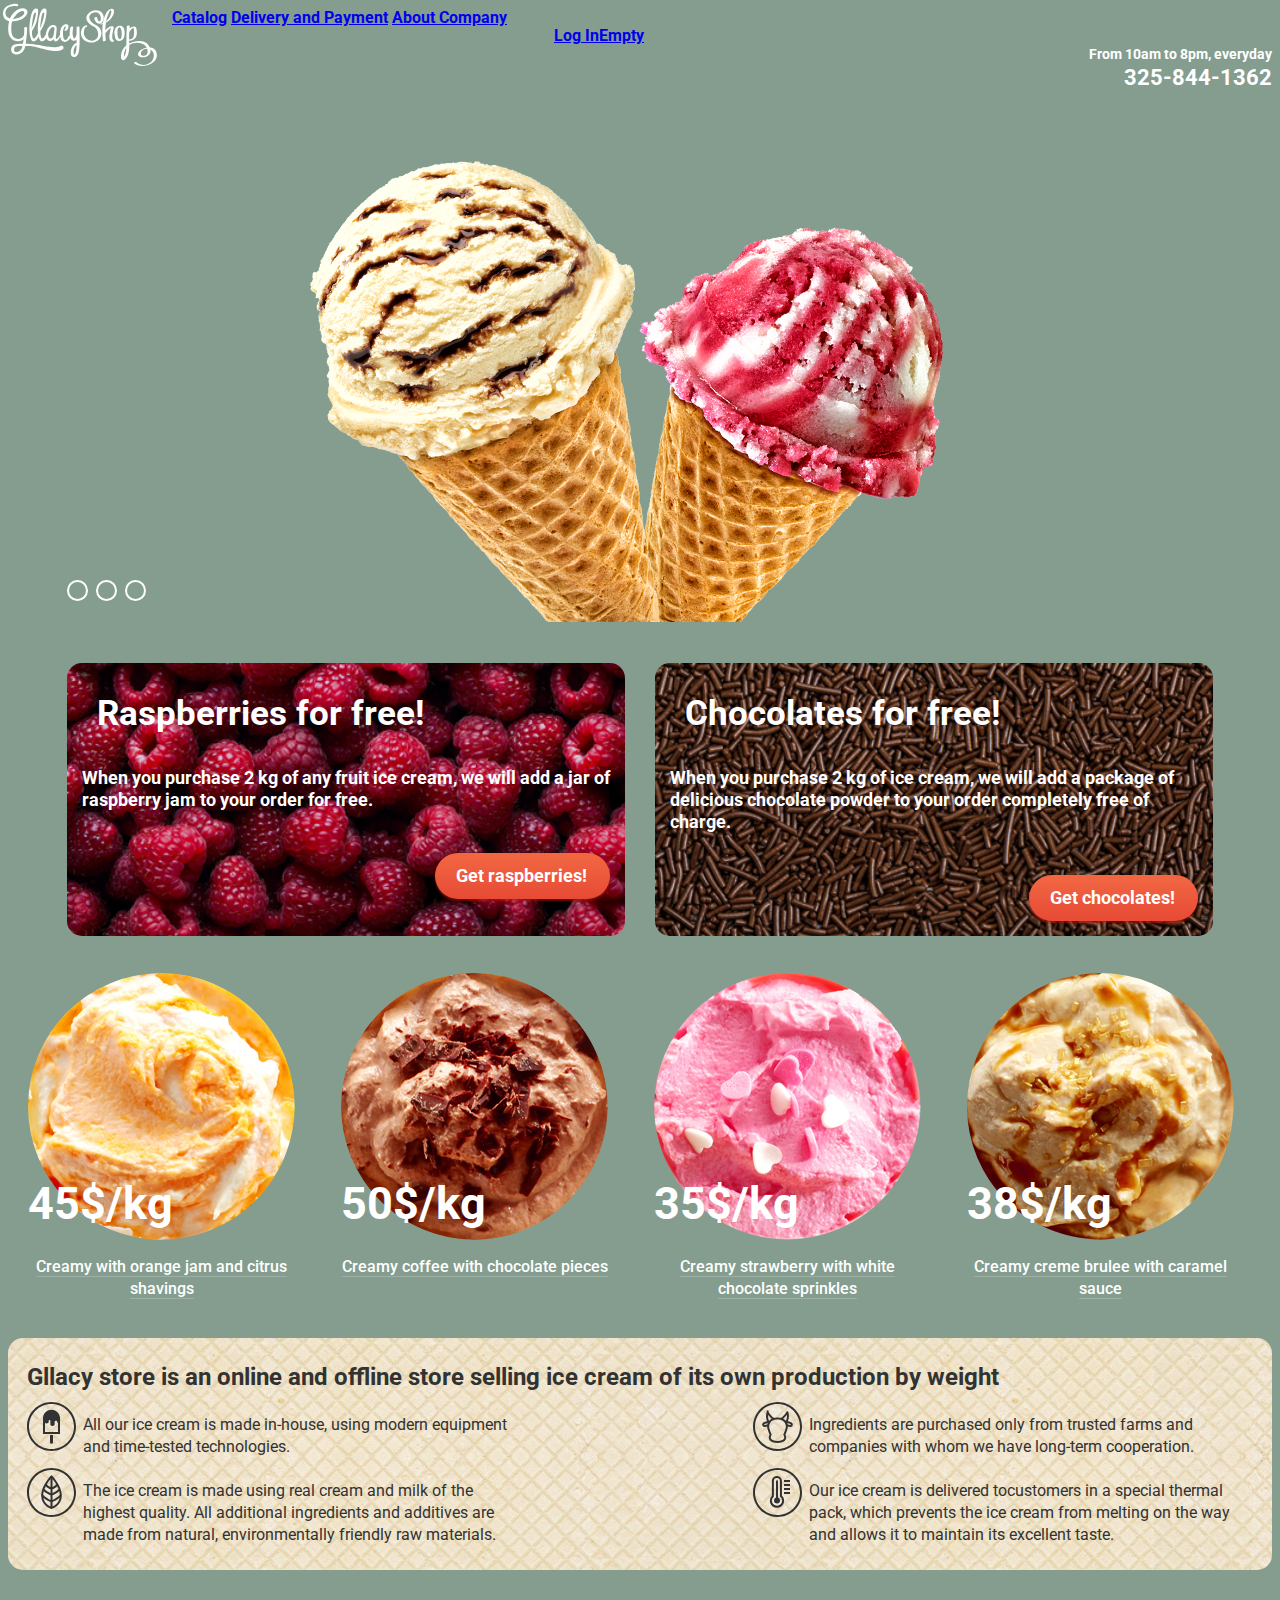
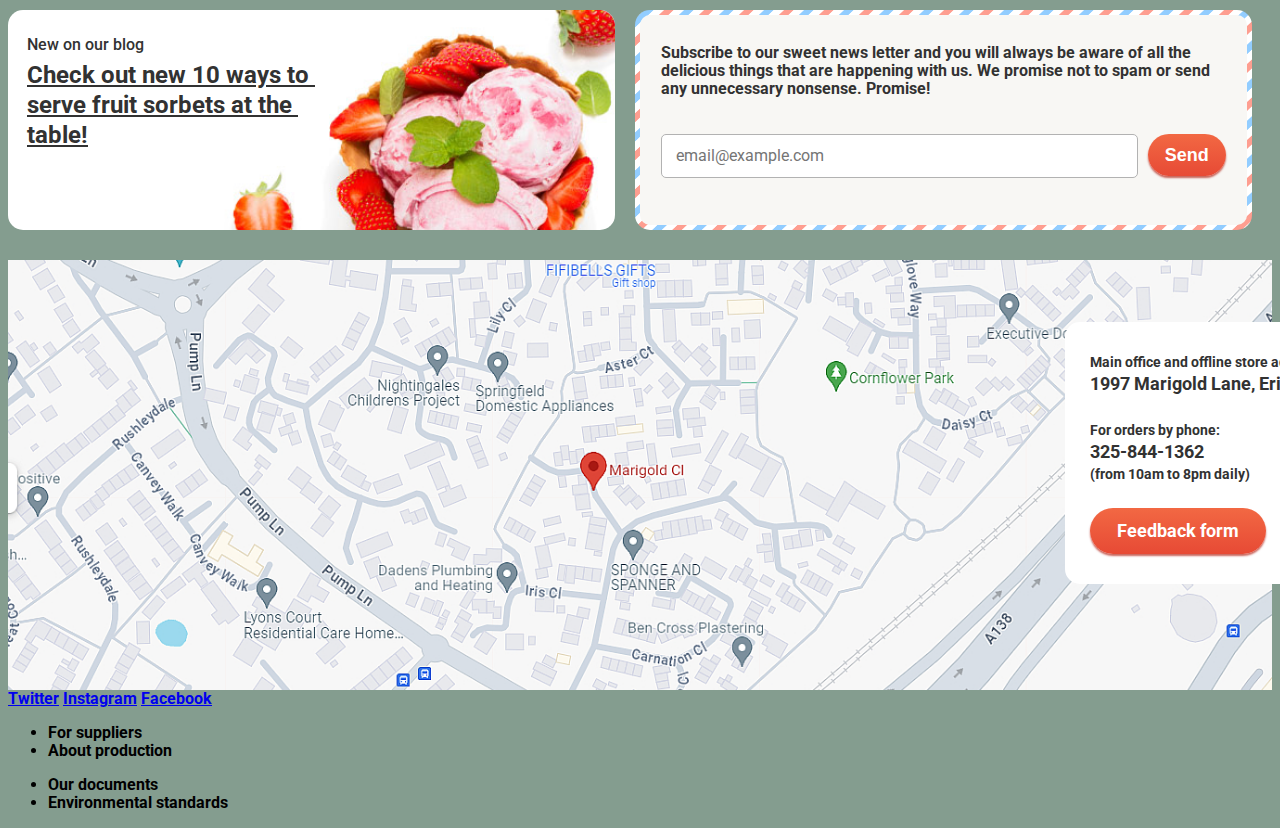
==== commit a9dd52d0: "added features" ====
--- a/index.html
+++ b/index.html
@@ -177,23 +177,23 @@
 
 			<!-- Про магазин -->
 
-			<div class="about-store-motto clearfix">
+			<div class="features clearfix">
 				<h2>Gllacy store is an online and offline store selling ice cream of its own production by weight</h2>
-				<img class="motto-img" src="svg/ice-cream.svg">
-				<p>All our ice cream is made in-house, using modern equipment and time-testedtechnologies.</p><img
-					class="motto-img" src="svg/eco.svg">
-				<p>The ice cream is made using real cream and milk of the highest quality. All additional ingredients
-					and
-					additives are made from natural, environmentally friendly raw materials.</p>
-				<img class="motto-img" src="svg/cow.svg">
-				<p>Ingredients are purchased only from trusted farms and companies
-					with whom we have long-term
-					cooperation.</p>
-				<img class="motto-img" src="svg/thermometer.svg">
-				<p>Our ice cream is delivered tocustomers in a special thermal pack, which prevents the ice cream from
-					melting on the way and allows it to maintain its excellent taste.</p>
+				<div class="features-left">
+					<p>All our ice cream is made in-house, using modern equipment and time-tested technologies.</p>
+					<p>The ice cream is made using real cream and milk of the highest quality. All
+						additional ingredients and additives are made from natural, environmentally friendly raw
+						materials.</p>
+				</div>
+				<div class="features-right">
+					<p>Ingredients are purchased only from trusted farms and companies
+						with whom we have long-term
+						cooperation.</p>
+					<p>Our ice cream is delivered tocustomers in a special thermal pack, which prevents the ice cream
+						from
+						melting on the way and allows it to maintain its excellent taste.</p>
+				</div>
 			</div>
-
 
 			<!-- Блог -->
 
--- a/css/styles.css
+++ b/css/styles.css
@@ -365,7 +365,7 @@
   cursor: pointer;
 }
 
-.about-store-motto {
+.features {
   margin-bottom: 40px;
   padding: 24px 19px;
   color: #323232;
@@ -374,21 +374,55 @@
   border-radius: 15px;
 }
 
-.about-store-motto h2 {
+.features h2 {
   margin: 0;
   margin-bottom: 6px;
   font-size: 24px;
   line-height: 30px;
-  font-weight: bold;
-}
-
-.about-store-motto p {
+  font-weight: 700;
+}
+
+.features p {
   margin: 0;
   padding-left: 56px;
   padding-top: 16px;
-}
-
-.motto-img {
+  font-size: 16px;
+  font-weight: 400;
+  line-height: 22px;
+}
+
+.features p:nth-of-type(odd) {
+  margin-bottom: 6px;
+}
+
+.features-left p:first-child {
+  background: url("../svg/ice-cream.svg") no-repeat;
+  background-position: left 4px;
+}
+
+.features-left p:last-child {
+  background: url("../svg/eco.svg") no-repeat;
+  background-position: left 4px;
+}
+
+.features-right p:first-child {
+  background: url("../svg/cow.svg") no-repeat;
+  background-position: left 4px;
+}
+
+.features-right p:last-child {
+  background: url("../svg/thermometer.svg") no-repeat;
+  background-position: left 4px;
+}
+
+.features-left {
+  float: left;
+  width: 500px;
+}
+
+.features-right {
+  float: right;
+  width: 500px;
 }
 
 .blog {
